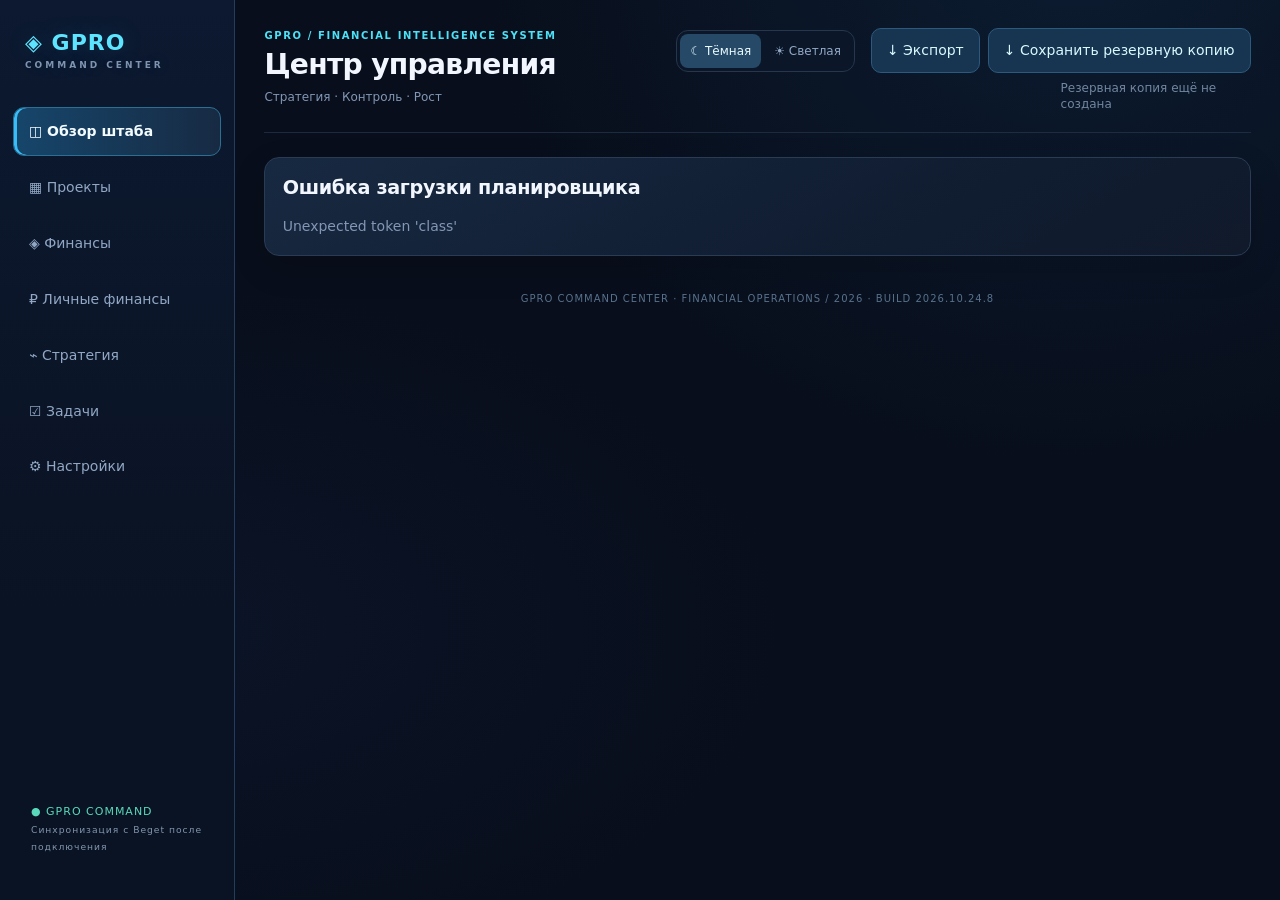
==== index.html @ ec7b9bba "Release GPRO visual system 2.0 and invalidate cached assets" ====
<!doctype html><html lang="ru"><head><meta charset="utf-8"><meta name="viewport" content="width=device-width,initial-scale=1"><meta name="theme-color" content="#080e1b"><script>try{document.documentElement.dataset.theme=localStorage.getItem("gpro-ui-theme")==="light"?"light":"dark"}catch{document.documentElement.dataset.theme="dark"}</script><title>GPRO · Command Center</title><link rel="stylesheet" href="command.css?v=20261024-8"></head><body><aside><div class="logo">◈ GPRO <small>COMMAND CENTER</small></div><nav><button data-view="overview" class="active">◫ Обзор штаба</button><button data-view="projects">▦ Проекты</button><button data-view="finance">◈ Финансы</button><button data-view="personalFinance">₽ Личные финансы</button><button data-view="strategy">⌁ Стратегия</button><button data-view="tasks">☑ Задачи</button><button data-view="settings">⚙ Настройки</button></nav><div class="sidefoot">● GPRO COMMAND<br><small>Синхронизация с Beget после подключения</small></div></aside><main><header><div><div class="eyebrow">GPRO / FINANCIAL INTELLIGENCE SYSTEM</div><h1 id="title">Центр управления</h1><p id="subtitle">Стратегия · Контроль · Рост</p></div><div class="header-actions"><div class="theme-switch" role="group" aria-label="Тема оформления"><button type="button" data-theme-choice="dark" aria-pressed="true">☾ Тёмная</button><button type="button" data-theme-choice="light" aria-pressed="false">☀ Светлая</button></div><span id="clock"></span><button id="export">↓ Экспорт</button></div></header><section id="app"></section><footer>GPRO COMMAND CENTER · FINANCIAL OPERATIONS / 2026 · BUILD 2026.10.24.8</footer></main><script src="backup.js?v=20261024-8" defer></script><script src="server-sync.js?v=20261024-8" defer></script><script type="module" src="bootstrap.js?v=20261024-8"></script></body></html>
---- command.css ----
:root{color-scheme:dark;--bg:#080e1b;--panel:#111b2d;--line:#26364d;--text:#e5efff;--muted:#8297b5;--cyan:#4ce1f6;--blue:#4e88ff}*{box-sizing:border-box}body{margin:0;background:radial-gradient(ellipse at 85% 5%,#152d4c 0,transparent 40%),var(--bg);font:14px system-ui,Segoe UI,Arial;color:var(--text);display:flex;min-height:100vh}aside{width:235px;position:sticky;top:0;height:100vh;flex-shrink:0;background:#0b1323;border-right:1px solid var(--line);padding:26px 13px;display:flex;flex-direction:column}.logo{font-weight:900;font-size:22px;letter-spacing:1px;color:var(--cyan);padding:5px 12px 36px}.logo small{display:block;font-size:9px;letter-spacing:3px;color:#7e94b0;margin-top:6px}nav{display:grid;gap:7px}nav button{border:1px solid transparent;background:none;text-align:left;color:#91a7c4;padding:14px 15px;border-radius:11px;cursor:pointer;font:inherit}nav button:hover,nav button.active{background:#172940;color:#dcf9ff;border-color:#28506c}.sidefoot{margin-top:auto;padding:18px;color:#59d8ba;font-size:11px;letter-spacing:1px}.sidefoot small{color:#8195af}main{min-width:0;flex:1;padding:34px clamp(18px,3vw,52px)}header{display:flex;justify-content:space-between;align-items:center;gap:20px;margin-bottom:30px}h1{font-size:clamp(28px,3.5vw,42px);letter-spacing:-1px;margin:6px 0}h2{font-size:20px;margin:30px 0 15px}h3{font-size:16px;margin:8px 0 15px}p,.muted{color:var(--muted);line-height:1.65}.eyebrow{font-size:10px;color:var(--cyan);letter-spacing:2.5px}.header-actions{display:flex;align-items:center;gap:12px;color:#8ba3bd}.grid{display:grid;grid-template-columns:repeat(4,minmax(0,1fr));gap:15px}.grid.three{grid-template-columns:repeat(3,minmax(0,1fr))}.two{display:grid;grid-template-columns:repeat(2,minmax(0,1fr));gap:16px}.card{background:linear-gradient(145deg,#152238,#0e1829);border:1px solid var(--line);border-radius:17px;padding:21px;min-width:0;box-shadow:0 15px 45px #0002}.metric strong{font-size:clamp(20px,2.5vw,32px);display:block;margin:15px 0 8px;letter-spacing:-1px}.metric small,.tiny{font-size:11px;color:var(--muted)}.accent{color:var(--cyan)}.warning{color:#ffbb79}.success{color:#65ddba}.pill{font-size:10px;color:#79dced;background:#1b3646;padding:6px 10px;border-radius:20px;display:inline-block}.project{cursor:pointer;transition:.2s}.project:hover{border-color:#4784b5;transform:translateY(-3px)}.project h3{margin-top:18px}.project p{font-size:12px}.bar{height:7px;background:#263950;border-radius:10px;overflow:hidden;margin:9px 0 18px}.bar i{height:100%;display:block;background:linear-gradient(90deg,#3a87ff,#53e3f6)}button{border:1px solid #2b5a7e;border-radius:10px;background:#173451;color:#d8faff;padding:11px 15px;font:inherit;cursor:pointer}button:hover{background:#245075}.primary{background:#2778c4;color:white}.row{display:flex;align-items:center;justify-content:space-between;gap:12px}.row.wrap{flex-wrap:wrap}.stack{display:grid;gap:12px}.field{display:block;color:#93a9c3;font-size:12px}input,textarea,select{display:block;background:#0c1627;color:#e7f4ff;border:1px solid #2b405c;border-radius:9px;padding:12px;width:100%;font:inherit;margin-top:7px}textarea{min-height:110px;resize:vertical}.formgrid{display:grid;grid-template-columns:repeat(2,minmax(0,1fr));gap:12px}.task{display:flex;gap:12px;padding:13px 0;border-bottom:1px solid #24364b;align-items:center}.task input{width:auto;margin:0;accent-color:#40cde7}.table{overflow:auto}table{border-collapse:collapse;width:100%;min-width:520px}td,th{text-align:left;padding:13px;border-bottom:1px solid #24364b;font-size:12px}th{color:#8198b6}.tabs{display:flex;gap:8px;flex-wrap:wrap;margin-bottom:17px}.tabs button.active{background:#205179;color:#fff}.road{display:flex;gap:16px;padding:15px 0;border-bottom:1px solid #24364b}.road b{color:var(--cyan);font-size:22px}.empty{padding:20px;color:#8fa3bf;border:1px dashed #38506b;border-radius:12px}footer{text-align:center;color:#58718c;font-size:10px;letter-spacing:1px;padding:55px 0 15px}@media(max-width:1000px){.grid,.grid.three{grid-template-columns:repeat(2,minmax(0,1fr))}.two{grid-template-columns:1fr}}@media(max-width:680px){body{display:block}aside{width:100%;height:auto;position:static;padding:12px}.logo{padding:6px 8px 12px;font-size:18px}nav{display:flex;overflow:auto}nav button{white-space:nowrap;padding:10px}.sidefoot{display:none}main{padding:20px 13px}header{align-items:start}.header-actions{flex-direction:column}#clock{font-size:11px}.formgrid{grid-template-columns:1fr}.card{padding:16px}}
/* Optional light palette: dark styles above are preserved unchanged. */
html[data-theme="light"]{color-scheme:light;--bg:#f1f5fc;--panel:#ffffff;--line:#d6e1ef;--text:#1a2c48;--muted:#647992;--cyan:#126fc4;--blue:#316fdb}
html[data-theme="light"] body{background:radial-gradient(ellipse at 85% 5%,#dceafd 0,transparent 45%),var(--bg);color:var(--text)}
html[data-theme="light"] aside{background:#fff;border-color:var(--line)}
html[data-theme="light"] .logo{color:#216ed2}
html[data-theme="light"] .logo small,html[data-theme="light"] .sidefoot small{color:#6e819c}
html[data-theme="light"] nav button{color:#506887}
html[data-theme="light"] nav button:hover,html[data-theme="light"] nav button.active{background:#e7f1ff;color:#1258ad;border-color:#bcd7f5}
html[data-theme="light"] .sidefoot{color:#198b76}
html[data-theme="light"] .card{background:linear-gradient(145deg,#fff,#f8fbff);border-color:#d9e4f2;box-shadow:0 12px 36px #345c8a12}
html[data-theme="light"] .accent,html[data-theme="light"] .road b{color:#146ac7}
html[data-theme="light"] .warning{color:#bd5e12}
html[data-theme="light"] .success{color:#16846c}
html[data-theme="light"] .pill{background:#e3f1ff;color:#155eaa}
html[data-theme="light"] .project:hover{border-color:#5e9bdb}
html[data-theme="light"] .bar{background:#e4ecf6}
html[data-theme="light"] button{background:#eaf3ff;color:#165a9e;border-color:#bfd7f1}
html[data-theme="light"] button:hover{background:#d9eaff}
html[data-theme="light"] button.primary{background:#2778c4;color:#fff}
html[data-theme="light"] .tabs button.active{background:#286db9;color:#fff}
html[data-theme="light"] input,html[data-theme="light"] textarea,html[data-theme="light"] select{background:#fff;color:#1d3555;border-color:#cbd9ea}
html[data-theme="light"] .field,html[data-theme="light"] .header-actions{color:#5e7694}
html[data-theme="light"] .task,html[data-theme="light"] td,html[data-theme="light"] th,html[data-theme="light"] .road{border-color:#e1e9f4}
html[data-theme="light"] th{color:#627d9d}
html[data-theme="light"] .empty{border-color:#bcd2e8;color:#627a95}
html[data-theme="light"] footer{color:#8499b1}
.theme-switch{display:flex;gap:3px;padding:3px;border:1px solid var(--line);border-radius:12px;background:#0b1728;white-space:nowrap}
.theme-switch button{font-size:12px;padding:8px 10px;background:transparent;border:0;color:#91a8c6;border-radius:8px}
.theme-switch button[aria-pressed="true"]{background:#254967;color:#eafaff}
html[data-theme="light"] .theme-switch{background:#e5eef9;border-color:#cbdced}
html[data-theme="light"] .theme-switch button{background:transparent;color:#5c7391;border:0}
html[data-theme="light"] .theme-switch button[aria-pressed="true"]{background:#fff;color:#145ba8;box-shadow:0 2px 7px #2b578c18}
@media(max-width:680px){.theme-switch button{padding:7px 8px;font-size:11px}.header-actions{gap:7px}}

/* Portfolio extensions */
.goal{padding:17px;border:1px solid var(--line);border-radius:12px;margin-top:14px}
.goal form{margin-top:12px}
.task{justify-content:space-between}
.task label{display:flex;align-items:center;gap:9px;flex:1;min-width:0}
.task label input{width:auto;margin:0;flex:none}
.task .tiny{flex:none}
.card a{color:var(--cyan);overflow-wrap:anywhere}
#app .tabs{margin:18px 0}
#app .tabs button.active{border-color:var(--cyan)}
#app textarea{min-height:160px;margin-bottom:14px}
@media(max-width:680px){.task{flex-wrap:wrap}.task .tiny{margin-left:25px}.goal{padding:12px}}


/* GPRO 2026: refined light theme and responsive workstation */
html[data-theme="light"] {
  --bg:#e8eef5;--panel:#f6f9fd;--line:#c9d8e8;--text:#172d46;
  --muted:#526c87;--cyan:#087eae;--blue:#245fba;
}
html[data-theme="light"] body {
  background:radial-gradient(ellipse at 85% 0%,#c2e0ed 0,transparent 42%),
             radial-gradient(ellipse at 10% 80%,#d7e4f3 0,transparent 50%),#e8eef5;
}
html[data-theme="light"] aside {
  background:linear-gradient(180deg,#dceaf2,#edf2f8 62%,#e4edf5);
  border-right:1px solid #bfd2e2;
}
html[data-theme="light"] .logo {color:#116c9c}
html[data-theme="light"] nav button {color:#395876}
html[data-theme="light"] nav button:hover,
html[data-theme="light"] nav button.active {
  background:linear-gradient(100deg,#c7e4f2,#dcecf9);
  border-color:#9cc5db;color:#134d78;
}
html[data-theme="light"] .card {
  background:linear-gradient(145deg,#f7fafc,#eaf2f9);
  border:1px solid #c5d8e6;
  box-shadow:0 9px 28px #35577a14, inset 0 1px #fff;
}
html[data-theme="light"] .card:hover {border-color:#a6c9df}
html[data-theme="light"] .eyebrow {color:#147b9f}
html[data-theme="light"] .accent,html[data-theme="light"] .road b {color:#0876a9}
html[data-theme="light"] .pill {background:#d3e9f0;color:#135b7c}
html[data-theme="light"] button {background:#dbeaf4;color:#174f7d;border-color:#b1cbdf}
html[data-theme="light"] button:hover {background:#cce3f3}
html[data-theme="light"] button.primary {background:linear-gradient(110deg,#157aaf,#2b66c2);border-color:#216cb3;color:white}
html[data-theme="light"] input,html[data-theme="light"] textarea,html[data-theme="light"] select {
  background:#f7fafc;border-color:#b8cedf;color:#193953;
}
html[data-theme="light"] .theme-switch {background:#d5e4ef;border-color:#b9cfdf}
html[data-theme="light"] .theme-switch button[aria-pressed="true"] {
  background:#f5fafc;color:#125b83;box-shadow:0 2px 8px #315d7e24;
}
.sync-status {font-size:12px;line-height:1.4;max-width:260px;overflow-wrap:anywhere}
.sync-status[data-status="error"] {color:#ffb28e}
.sync-status[data-status="ok"] {color:#65ddba}
.sync-status[data-status="pending"] {color:#b9d8fa}
html[data-theme="light"] .sync-status[data-status="error"] {color:#a84625}
html[data-theme="light"] .sync-status[data-status="ok"] {color:#13745d}
html[data-theme="light"] .sync-status[data-status="pending"] {color:#286b9b}
button:focus-visible,input:focus-visible,textarea:focus-visible,select:focus-visible {
  outline:2px solid var(--cyan);outline-offset:3px;
}
@media(max-width:1100px) {
  header {align-items:flex-start;flex-wrap:wrap}
  .header-actions {flex-wrap:wrap;justify-content:flex-start;min-width:0}
  .header-actions button {min-height:40px}
}
@media(max-width:680px) {
  body {overflow-x:hidden}
  aside {position:sticky;top:0;z-index:20;padding:10px 10px 8px;border-bottom:1px solid var(--line)}
  nav {gap:5px;scrollbar-width:thin;padding-bottom:3px}
  nav button {min-height:40px;font-size:12px;flex-shrink:0}
  main {padding:18px 12px 28px}
  header {display:grid;gap:12px;margin-bottom:20px}
  header h1 {font-size:clamp(25px,7vw,34px)}
  .header-actions {display:flex;flex-direction:row;flex-wrap:wrap;align-items:center;gap:7px;width:100%}
  .header-actions button {padding:9px 10px;font-size:12px}
  .theme-switch {order:0}
  #clock {order:1}
  .sync-status {order:3;flex:1 1 100%;max-width:none;font-size:11px}
  .sync-button {order:2}
  #gproBackupNow {order:4}
  #gproBackupStatus {order:5;max-width:none!important}
  .grid,.grid.three {grid-template-columns:repeat(2,minmax(0,1fr));gap:9px}
  .card {padding:13px;border-radius:13px}
  .grid .card h2 {font-size:clamp(17px,4.5vw,24px);overflow-wrap:anywhere}
  .two {gap:11px}
  .row {flex-wrap:wrap}
  .tabs {overflow-x:auto;flex-wrap:nowrap;scrollbar-width:thin;padding-bottom:5px}
  .tabs button {flex-shrink:0}
  .task {align-items:flex-start;gap:8px}
  .task label {overflow-wrap:anywhere}
  table {min-width:480px}
  .table {max-width:100%;-webkit-overflow-scrolling:touch}
  input,select,textarea {font-size:16px}
}
@media(max-width:380px) {
  .grid,.grid.three {grid-template-columns:1fr}
  .theme-switch button {font-size:11px;padding:7px}
}
@media(prefers-reduced-motion:reduce) {
  *,*::before,*::after {scroll-behavior:auto!important;transition-duration:0.01ms!important}
}

.gpro-conflict-overlay{position:fixed;inset:0;z-index:9999;background:#07101bc9;display:flex;align-items:center;justify-content:center;padding:12px}
.gpro-conflict-dialog{width:min(860px,100%);max-height:92dvh;overflow:auto;background:var(--panel);color:var(--text);border:1px solid var(--line);border-radius:16px;padding:20px}
.gpro-conflict-item{border:1px solid var(--line);border-radius:12px;padding:12px;margin:12px 0}
.gpro-conflict-item strong{overflow-wrap:anywhere}
.gpro-conflict-previews{display:grid;grid-template-columns:repeat(2,minmax(0,1fr));gap:10px}
.gpro-conflict-previews pre{white-space:pre-wrap;overflow-wrap:anywhere;max-height:150px;overflow:auto;font-size:12px;padding:10px;border:1px solid var(--line);border-radius:8px}
.gpro-conflict-actions{display:flex;gap:10px;justify-content:flex-end;flex-wrap:wrap}
.sync-recovery[hidden]{display:none!important}
@media(max-width:680px){.gpro-conflict-previews{grid-template-columns:1fr}.gpro-conflict-dialog{padding:12px;max-height:96dvh}.gpro-conflict-actions button{flex:1 1 100%}}

/* Portfolio and task discovery */
.gpro-filterbar{display:flex;align-items:end;gap:12px;flex-wrap:wrap;margin:18px 0;padding:14px;border:1px solid var(--line);border-radius:14px;background:var(--panel)}
.gpro-filterbar label{display:flex;flex:1 1 170px;min-width:0;flex-direction:column;gap:6px;font-size:13px}
.gpro-filterbar label:first-child{flex:2 1 250px}
.gpro-filterbar input,.gpro-filterbar select{width:100%;min-width:0;box-sizing:border-box}
@media(max-width:650px){.gpro-filterbar{gap:10px;padding:10px}.gpro-filterbar label{flex:1 1 140px}.gpro-filterbar label:first-child{flex:1 1 100%}}

/* Task planner controls */
.gpro-task-item{display:flex;align-items:center;justify-content:space-between;gap:12px;flex-wrap:wrap}
.gpro-task-item>label{flex:1 1 220px;min-width:0}
.gpro-task-meta{display:flex;align-items:center;justify-content:flex-end;flex-wrap:wrap;gap:8px}
.gpro-task-meta select,.gpro-task-meta input[type=date]{width:auto;max-width:155px;min-width:110px;padding:7px;font-size:12px}
.gpro-overdue{color:#e35d5d;font-weight:700;font-size:12px}
@media(max-width:650px){.gpro-task-meta{width:100%;justify-content:flex-start}.gpro-task-meta select,.gpro-task-meta input[type=date]{flex:1 1 125px}}

/* Quick task entry */
.gpro-quicktask{display:grid;grid-template-columns:minmax(0,1.3fr) minmax(0,1fr) minmax(0,1fr);gap:10px}
.gpro-quicktask label{display:flex;flex-direction:column;gap:5px;font-size:12px;min-width:0}
.gpro-quicktask input,.gpro-quicktask select{width:100%;min-width:0;box-sizing:border-box}
@media(max-width:700px){.gpro-quicktask{grid-template-columns:1fr 1fr}.gpro-quicktask label:first-child{grid-column:1/-1}}

/* Planner layout refinements */
.gpro-task-create{margin:14px 0 18px}
.gpro-task-create>.card{max-width:none}
.gpro-task-create .stack{display:grid;gap:12px}
.gpro-task-create h3{margin:0 0 14px}
.gpro-task-create .stack>button{justify-self:start;min-width:180px}
.gpro-task-item{display:grid;grid-template-columns:minmax(0,1fr) auto;gap:12px;min-height:52px}
.gpro-task-title{display:flex;align-items:center;gap:9px;min-width:0;text-align:left;line-height:1.45;overflow-wrap:anywhere}
.gpro-task-title input{flex:none}
.gpro-task-meta{display:flex;gap:8px;align-items:center;justify-content:flex-end;min-width:0}
.gpro-task-meta>.tiny{max-width:145px;overflow:hidden;text-overflow:ellipsis;white-space:nowrap}
.gpro-delete-task{flex:none;display:inline-flex;align-items:center;justify-content:center;min-width:34px;min-height:34px;padding:5px 9px;border:1px solid var(--line);border-radius:9px;background:transparent;color:var(--text);opacity:.7;cursor:pointer}
.gpro-delete-task:hover,.gpro-delete-task:focus-visible{opacity:1;color:#f78d8d;border-color:#f78d8d}
@media(max-width:850px){.gpro-task-item{grid-template-columns:1fr}.gpro-task-meta{justify-content:flex-start;padding-left:24px;flex-wrap:wrap}.gpro-task-meta>.tiny{max-width:100%}}
@media(max-width:550px){.gpro-task-create .stack>button{width:100%}.gpro-task-meta{padding-left:0}.gpro-task-meta select,.gpro-task-meta input[type=date]{flex:1 1 110px;min-width:0;max-width:none}.gpro-delete-task{margin-left:auto}}

/* GPRO visual system v2: clearer hierarchy and responsive density */
:root{--gpro-radius:15px;--gpro-space:16px}
main{min-width:0;width:100%;max-width:none}
header{gap:18px;min-width:0}
header>div:first-child{min-width:0;flex:1 1 240px}
header h1{font-size:clamp(25px,2.5vw,38px);line-height:1.16;letter-spacing:-.035em;overflow-wrap:normal}
.header-actions{gap:8px;max-width:100%}
.header-actions button{white-space:normal}
#app{min-width:0}
#app>.grid,#app>.two{margin-bottom:18px}
.card{min-width:0;border-radius:var(--gpro-radius)}
.card h3{line-height:1.35;overflow-wrap:anywhere}
.grid,.grid.three,.two{min-width:0}
.grid>* ,.two>*{min-width:0}
.project{display:flex;flex-direction:column;gap:10px}
.project h3{margin:4px 0 0}
.project>p{margin:0}
.project>.row:last-child{margin-top:auto!important;padding-top:10px}
.gpro-filterbar{margin:14px 0;gap:10px}
.gpro-task-create{margin:12px 0 16px}
.gpro-task-item{padding:10px 0}
.gpro-task-item+.gpro-task-item{border-top:1px solid var(--line)}
.gpro-task-item>label{font-size:14px}
button,select,input[type="checkbox"]{cursor:pointer}
input:disabled,select:disabled,button:disabled{cursor:not-allowed}
@media(min-width:1101px){header{display:flex;align-items:flex-start;justify-content:space-between}header>div:first-child{flex:0 1 320px}.header-actions{flex:1 1 auto;justify-content:flex-end}}
@media(min-width:681px) and (max-width:1250px){header{flex-wrap:wrap}.header-actions{justify-content:flex-start}}
@media(max-width:680px){header>div:first-child{width:100%}.header-actions{gap:6px}.header-actions button{min-height:38px}.grid.three{grid-template-columns:repeat(2,minmax(0,1fr))}.gpro-task-item{gap:7px}}
@media(max-width:430px){.grid.three{grid-template-columns:1fr}.gpro-filterbar label{flex:1 1 100%}}

/* Stage 1 · coherent visual design. Presentation only; no storage or API changes. */
:root{--gpro-focus:#64c9ff;--gpro-shadow:0 12px 30px rgba(0,0,0,.11)}
html{scroll-behavior:smooth}
body{font-size:14px;line-height:1.5}
main{padding:28px clamp(16px,2.3vw,38px) 24px}
header{margin-bottom:24px}
header h1{max-width:100%;font-size:clamp(26px,2.2vw,36px);letter-spacing:-.025em}
header #subtitle{margin:5px 0 0;font-size:12px}
.eyebrow{font-weight:700;letter-spacing:1.6px}
.card{box-shadow:var(--gpro-shadow);padding:clamp(15px,1.35vw,21px)}
#app h2{margin:23px 0 13px;font-size:clamp(17px,1.5vw,21px);line-height:1.3}
#app h3{margin:7px 0 12px}
#app .card>h2:first-child,#app .card>h3:first-child{margin-top:0}
#app .grid{gap:13px}
#app .two{gap:13px}
nav button{transition:background .15s ease,border-color .15s ease,color .15s ease}
nav button.active{font-weight:650}
button{transition:background .15s ease,border-color .15s ease}
button:focus-visible,input:focus-visible,select:focus-visible,textarea:focus-visible,nav button:focus-visible{outline:2px solid var(--gpro-focus);outline-offset:2px}
input,select,textarea{max-width:100%}
input[type="date"]{min-width:0}
.gpro-task-title{font-weight:500}
.gpro-task-item{min-height:48px}
.gpro-task-item .gpro-task-meta{gap:7px}
.gpro-task-item .gpro-task-meta select,.gpro-task-item .gpro-task-meta input[type="date"]{margin-top:0}
.gpro-task-item .gpro-task-meta>.tiny{max-width:170px}
.gpro-delete-task{transition:opacity .15s ease,border-color .15s ease}
footer{padding:35px 0 12px}
html[data-theme="light"] .card{box-shadow:0 8px 25px rgba(27,54,93,.055)}
html[data-theme="light"] .gpro-filterbar{background:#f8fbff}
@media(min-width:1101px){header>div:first-child{flex:0 1 340px}.header-actions{flex-wrap:wrap;row-gap:7px}#clock{white-space:nowrap}}
@media(max-width:1000px){main{padding:22px 16px}.header-actions{flex-wrap:wrap}.grid{grid-template-columns:repeat(2,minmax(0,1fr))}}
@media(max-width:680px){main{padding:16px 12px 22px}header{flex-direction:column;align-items:stretch;gap:12px;margin-bottom:18px}.header-actions{flex-direction:row;align-items:center;justify-content:flex-start;flex-wrap:wrap}.header-actions>*{flex:0 1 auto}header h1{font-size:28px}nav{gap:5px;scrollbar-width:thin}nav button{padding:10px 12px}.card{padding:15px}.grid{gap:9px}.gpro-task-meta{padding-left:0}.gpro-task-meta>.tiny{width:100%;max-width:none}}
@media(max-width:430px){.grid{grid-template-columns:repeat(2,minmax(0,1fr))}.grid .card{padding:12px}.grid .card h2{font-size:17px}.header-actions button{padding:9px 10px}.gpro-quicktask{grid-template-columns:1fr}.gpro-quicktask label:first-child{grid-column:auto}}
@media(prefers-reduced-motion:reduce){html{scroll-behavior:auto}nav button,button,.gpro-delete-task{transition:none}}

/* Stage 1.2 — navigation, section rhythm, light/dark consistency */
aside{z-index:5}
.logo{line-height:1.1}
nav button{display:flex;align-items:center;min-height:44px;line-height:1.35}
nav button.active{box-shadow:inset 3px 0 0 var(--cyan)}
.sidefoot{line-height:1.6}
header{border-bottom:1px solid color-mix(in srgb,var(--line) 70%,transparent);padding-bottom:20px}
.header-actions{min-width:0}
.header-actions .theme-switch{flex-shrink:0}
#app>.grid:first-child .card{position:relative;overflow:hidden}
#app>.grid:first-child .card::before{content:"";position:absolute;inset:0 auto 0 0;width:3px;background:linear-gradient(180deg,var(--cyan),var(--blue));opacity:.8}
#app>.grid:first-child .card h2{margin:10px 0 0;font-variant-numeric:tabular-nums}
#app .card p:last-child{margin-bottom:0}
#app .card .tiny{line-height:1.55}
#app .project{transition:transform .16s ease,border-color .16s ease,box-shadow .16s ease}
#app .project:hover{box-shadow:0 15px 32px rgba(0,0,0,.16)}
#app .project:focus-within{border-color:var(--cyan)}
#app .tabs{gap:7px}
#app .tabs button{padding:9px 12px}
#app .gpro-filterbar{border-radius:var(--gpro-radius)}
#app .gpro-filterbar label{line-height:1.4}
#app .gpro-task-item:last-child{border-bottom:0}
#app .empty{line-height:1.65}
#app .table{border-radius:12px}
#app table{font-variant-numeric:tabular-nums}
#app th{font-weight:650}
#app tbody tr:hover{background:color-mix(in srgb,var(--cyan) 4%,transparent)}
html[data-theme="light"] header{border-color:#dce6f3}
html[data-theme="light"] #app .project:hover{box-shadow:0 14px 30px rgba(39,77,120,.10)}
html[data-theme="light"] #app tbody tr:hover{background:#f0f7ff}
@media(max-width:1000px){aside{width:205px}.logo{padding-left:8px;padding-right:8px}nav button{padding:12px}}
@media(max-width:680px){
  aside{position:sticky;top:0;width:100%;z-index:50;padding:9px 12px 7px;box-shadow:0 5px 20px rgba(0,0,0,.13)}
  .logo{font-size:16px;padding:3px 4px 9px;letter-spacing:.6px}
  .logo small{display:inline;margin-left:9px;letter-spacing:1.3px;font-size:8px}
  nav{display:flex;overflow-x:auto;overscroll-behavior-x:contain;scroll-snap-type:x proximity;padding-bottom:3px}
  nav button{flex:0 0 auto;scroll-snap-align:start;min-height:38px;padding:8px 11px;font-size:12px}
  nav button.active{box-shadow:inset 0 -2px 0 var(--cyan)}
  header{padding-bottom:14px}
  #app .project:hover{transform:none}
  #app .tabs button{padding:8px 10px}
}
@media(max-width:430px){.logo small{font-size:7px}#app>.grid:first-child .card h2{font-size:18px}}
@media(prefers-reduced-motion:reduce){#app .project{transition:none}}

/* Stage 1.3: shared form and table design across projects, finance and tasks */
:root{--gpro-control-height:42px}
#app :is(input:not([type="checkbox"]),select,textarea){min-width:0;max-width:100%;border-radius:10px;border:1px solid var(--line);background:var(--panel);color:var(--text);box-shadow:inset 0 1px 2px rgba(0,0,0,.04);transition:border-color .15s ease,box-shadow .15s ease}
#app :is(input:not([type="checkbox"]),select){min-height:var(--gpro-control-height);padding:9px 11px}
#app textarea{padding:11px 12px;line-height:1.55}
#app :is(input:not([type="checkbox"]),select,textarea):focus{border-color:var(--cyan);box-shadow:0 0 0 3px color-mix(in srgb,var(--cyan) 15%,transparent)}
#app :is(input,textarea)::placeholder{color:var(--muted);opacity:.8}
#app .field{display:block;font-weight:550;line-height:1.5}
#app .field :is(input,select,textarea){font-weight:400}
#app .formgrid{gap:14px}
#app .stack{gap:13px}
#app button{min-height:38px;line-height:1.3}
#app .primary{font-weight:650}
#app .row.wrap{row-gap:10px}
#app .table{max-width:100%;border:1px solid var(--line);border-radius:12px;overflow-x:auto}
#app table{width:100%;min-width:520px}
#app th{padding:12px 14px;background:color-mix(in srgb,var(--panel) 78%,var(--bg));white-space:nowrap}
#app td{padding:12px 14px;line-height:1.45}
#app td:first-child,#app th:first-child{padding-left:16px}
#app tr:last-child td{border-bottom:0}
#app .bar{margin:11px 0 15px}
#app .pill{font-weight:650;line-height:1.3}
#app .gpro-filterbar{padding:13px 15px}
#app .gpro-filterbar input,#app .gpro-filterbar select{margin-top:0}
#app .gpro-quicktask input,#app .gpro-quicktask select{margin-top:0}
html[data-theme="light"] #app :is(input:not([type="checkbox"]),select,textarea){background:#fff;border-color:#cbd9ea;color:#1d3555}
html[data-theme="light"] #app :is(input:not([type="checkbox"]),select,textarea):focus{border-color:#2479d1}
html[data-theme="light"] #app th{background:#f5f9fe}
@media(max-width:680px){#app .formgrid{grid-template-columns:1fr}#app .gpro-filterbar{padding:11px}#app .table{margin-inline:0}#app th,#app td{padding:10px 11px}#app button{min-height:42px}}
@media(prefers-reduced-motion:reduce){#app :is(input:not([type="checkbox"]),select,textarea){transition:none}}

/* Stage 1.4 — final visual consistency, contrast and compact layouts */
#app .project{position:relative;min-height:215px}
#app .project>.row:first-child{align-items:flex-start}
#app .project h3{font-size:17px;line-height:1.35;letter-spacing:-.01em}
#app .project .accent{font-variant-numeric:tabular-nums}
#app .project .row:last-child{gap:8px;flex-wrap:wrap}
#app .project .row:last-child button:first-child{flex:1 1 auto}
#app .project .row:last-child button:last-child{flex:0 0 auto}
#app .grid.three>.card:not(.project){display:flex;flex-direction:column;align-items:flex-start;gap:6px}
#app .grid.three>.card:not(.project) h2{margin:4px 0;font-size:clamp(17px,1.6vw,22px)}
#app .grid.three>.card:not(.project) h3{margin:5px 0}
#app .grid.three>.card:not(.project) button{margin-top:auto}
#app .two>.card{min-width:0}
#app .task{min-width:0}
#app .task label{overflow-wrap:anywhere}
#app .task .tiny{line-height:1.5}
#app .road{min-width:0}
#app .road>div{min-width:0}
#app .road p{overflow-wrap:anywhere}
#app .gpro-filterbar{align-items:end}
#app .gpro-filterbar label{color:var(--muted);font-size:12px;font-weight:600}
#app .gpro-filterbar :is(input,select){color:var(--text);font-weight:400}
#app .empty{background:color-mix(in srgb,var(--panel) 65%,transparent)}
#app .pill{white-space:normal;overflow-wrap:anywhere}
#app .card :is(h2,h3,p){overflow-wrap:break-word}
#app :is(button,input,select,textarea){font-size:inherit}
#app button:disabled{opacity:.55}
#app button:focus-visible{outline:2px solid var(--cyan);outline-offset:2px}
html[data-theme="light"] #app .empty{background:#f8fbff}
@media(min-width:1200px){#app .grid.three{gap:15px}}
@media(max-width:1000px){#app .project{min-height:0}}
@media(max-width:680px){#app .grid.three{grid-template-columns:repeat(2,minmax(0,1fr))}#app .grid.three>.card:not(.project){gap:5px}#app .project .row:last-child button{min-height:40px}#app .task{flex-wrap:wrap}}
@media(max-width:500px){#app .grid.three{grid-template-columns:1fr}#app .project .row:last-child button:first-child{flex:1 1 70%}#app .gpro-filterbar label{flex-basis:100%}}

/* Stage 2: project portfolio controls */
.gpro-bulkbar{display:flex;flex-wrap:wrap;align-items:center;gap:8px;padding:11px 13px;margin:12px 0;border:1px solid var(--line);border-radius:12px;background:var(--panel)}
.gpro-bulkbar>span{font-size:12px;font-weight:700;color:var(--muted);margin-right:auto}
.gpro-bulkbar button{min-height:36px;padding:8px 11px;font-size:12px}
.gpro-project-select{display:inline-flex;align-items:center;justify-content:center;cursor:pointer}
.gpro-project-select input{width:17px;height:17px;accent-color:var(--cyan)}
.gpro-project-actions{margin-top:auto;display:flex;flex-wrap:wrap;align-items:center;gap:7px}
.gpro-project-actions button{flex:1 1 auto;font-size:12px;min-height:36px}
.gpro-project-actions button:first-child{flex:2 1 115px}
.gpro-detail-actions{margin-bottom:14px}
.sr-only{position:absolute;width:1px;height:1px;padding:0;margin:-1px;overflow:hidden;clip:rect(0,0,0,0);white-space:nowrap;border:0}
@media(max-width:680px){.gpro-bulkbar{padding:10px;gap:6px}.gpro-bulkbar>span{flex:1 0 100%}.gpro-bulkbar button{flex:1 1 auto}.gpro-project-actions button{min-height:40px}}

/* Stage 3 planner: task edit and seven-day calendar */
.gpro-task-edit{min-width:34px;min-height:34px;border:1px solid var(--line);border-radius:9px;background:transparent;color:var(--text);cursor:pointer}
.gpro-task-edit:hover{border-color:var(--cyan);color:var(--cyan)}
.gpro-task-description{display:block;font-size:11px;color:var(--muted);font-weight:400;margin-top:3px;overflow-wrap:anywhere}
.gpro-task-views{margin:15px 0 4px}
.gpro-week-grid{display:grid;grid-template-columns:repeat(7,minmax(150px,1fr));gap:10px;overflow-x:auto;padding:3px 1px 15px}
.gpro-week-day{padding:12px;min-height:190px;display:flex;flex-direction:column;gap:8px}
.gpro-week-day h3{font-size:13px;margin:0 0 5px}
.gpro-week-entry{font-size:12px;line-height:1.4;border-left:3px solid var(--cyan);padding:7px 8px;background:color-mix(in srgb,var(--cyan) 7%,transparent);border-radius:5px;overflow-wrap:anywhere}
.gpro-week-entry small{display:block;color:var(--muted);margin-top:4px}
.gpro-week-day button{margin-top:auto;min-height:36px;font-size:12px}
@media(max-width:1000px){.gpro-week-grid{grid-template-columns:repeat(7,minmax(180px,1fr))}}
@media(max-width:680px){.gpro-week-grid{grid-template-columns:repeat(7,minmax(190px,1fr))}.gpro-task-meta select{max-width:100%}}


/* Personal finance: compact accounting workspace */
.pf-root{display:flex;flex-direction:column;gap:16px;min-width:0}
.pf-period{gap:10px;align-items:end}
.pf-period label{display:flex;flex-direction:column;gap:5px;font-size:12px;color:var(--muted)}
.pf-period input{min-height:40px;max-width:210px}
.pf-tabs{display:flex;flex-wrap:wrap;gap:6px}
.pf-kpis{grid-template-columns:repeat(4,minmax(0,1fr))}
.pf-stat h2{font-size:clamp(19px,2vw,29px);margin:10px 0;overflow-wrap:anywhere}
.pf-stat small{font-size:12px;color:var(--muted)}
.pf-history{padding:12px 0;border-bottom:1px solid var(--line)}
.pf-history .row{justify-content:space-between;gap:12px;font-size:13px}
.pf-bar{height:7px;margin-top:8px;border-radius:8px;background:color-mix(in srgb,var(--cyan) 10%,transparent);overflow:hidden}
.pf-bar i{display:block;height:100%;background:#36c69a;border-radius:8px}
.pf-bar.expense i{background:#f0747a}
.pf-history small{display:block;color:var(--muted);margin-top:5px}
.pf-table{max-width:100%;overflow-x:auto}
.pf-table table{width:100%;min-width:660px}
.pf-table td small{display:block;color:var(--muted);font-size:11px;max-width:180px;overflow-wrap:anywhere}
.pf-table td button{padding:6px 9px;margin-right:4px}
.pf-negative{color:#f0747a}
.pf-entry{display:flex;flex-direction:column;gap:14px}
.pf-entry label,.pf-simple{display:flex;flex-direction:column;gap:6px}
.pf-entry [hidden]{display:none!important}
.pf-simple{gap:10px}
.pf-simple button{align-self:flex-start}
.pf-root input,.pf-root select{max-width:100%;min-width:0}
.pf-root .card .row{margin:8px 0;justify-content:space-between}
.pf-root .table input[type=number]{width:130px}
@media(max-width:1100px){.pf-kpis{grid-template-columns:repeat(2,minmax(0,1fr))}}
@media(max-width:650px){.pf-kpis{grid-template-columns:repeat(2,minmax(0,1fr))}.pf-period button{flex:1 1 auto}.pf-stat{padding:12px}.pf-stat h2{font-size:20px}.pf-tabs button{flex:1 1 auto}}


/* GPRO Visual System 2.0 — semantic colour, restrained premium dashboard */
:root{--gpro-positive:#34d399;--gpro-negative:#fb7185;--gpro-goal:#fbbf24;--gpro-strategy:#a78bfa;--gpro-info:#38bdf8;--gpro-surface:#111e33;--gpro-softshadow:0 12px 34px #00000024}
body{background:radial-gradient(ellipse at 84% -9%,#153d654d,transparent 40%),radial-gradient(ellipse at 13% 70%,#15244b40,transparent 40%),var(--bg)}
aside{background:linear-gradient(180deg,#0c1930,#0a1323 68%);border-right-color:#243d5a}
.logo{color:#5de5ff;text-shadow:0 0 25px #39c8ff33}
nav button{transition:background .18s,border-color .18s,color .18s;position:relative}
nav button.active{background:linear-gradient(90deg,#16466b,#172a43);border-color:#2b7092;color:#f2fbff;box-shadow:inset 3px 0 0 var(--gpro-info)}
nav button:hover{border-color:#47779a}
.card{background:linear-gradient(150deg,#172941 0%,#101c30 68%,#101a2b 100%);border-color:#2a3c55;box-shadow:var(--gpro-softshadow);transition:border-color .18s,box-shadow .18s,transform .18s}
.card:hover{border-color:#3b5876}
h1,h2,h3{color:#f2f7ff}h1{letter-spacing:-1.4px}h2{letter-spacing:-.35px}
button{transition:background .17s,border-color .17s,transform .17s,box-shadow .17s}
button:hover{transform:translateY(-1px)}
button:focus-visible,input:focus-visible,select:focus-visible,textarea:focus-visible{outline:2px solid var(--gpro-info);outline-offset:2px}
button.primary,.primary{background:linear-gradient(110deg,#176fc7,#2d92d7);border-color:#3b9ce0;box-shadow:0 4px 15px #0e76d42a}
button.primary:hover{background:linear-gradient(110deg,#2384df,#38a8ee)}
input,select,textarea{transition:border-color .18s,box-shadow .18s}
input:focus,select:focus,textarea:focus{border-color:#38bdf8;box-shadow:0 0 0 3px #38bdf81a}
.tabs button.active{background:#164e7e;box-shadow:inset 0 -2px 0 #52c7ff}
table tbody tr{transition:background .15s}table tbody tr:hover{background:#52baff0b}
th{background:#13243a66;font-weight:650}
.gpro-kpi{position:relative;overflow:hidden;border-top:2px solid var(--gpro-info);min-height:115px}
.gpro-kpi:before{content:"";position:absolute;inset:0 0 auto auto;width:105px;height:105px;pointer-events:none;background:radial-gradient(circle,var(--kpi-glow,#38bdf819),transparent 70%)}
.gpro-kpi h2{font-size:clamp(20px,2.2vw,31px);margin:13px 0 4px;font-variant-numeric:tabular-nums;color:var(--kpi-color,#62d9ff)}
.gpro-kpi-income{--kpi-color:var(--gpro-positive);--kpi-glow:#34d39930;border-top-color:var(--gpro-positive)}
.gpro-kpi-expense{--kpi-color:var(--gpro-negative);--kpi-glow:#fb718530;border-top-color:var(--gpro-negative)}
.gpro-kpi-goal{--kpi-color:var(--gpro-goal);--kpi-glow:#fbbf2430;border-top-color:var(--gpro-goal)}
.gpro-kpi-neutral{--kpi-color:var(--gpro-info)}
.project.priority-main{border-left:4px solid var(--gpro-info)}
.project.priority-side{border-left:4px solid var(--gpro-strategy)}
.project.priority-queue{border-left:4px solid #50647f}
.project.priority-main .priority-label{color:#77dfff}
.project.priority-side .priority-label{color:#c5afff}
.project.priority-queue .priority-label{color:#91a2b9}
.pill.status-active{background:#143e37;color:#73efc2}
.pill.status-test,.pill.status-research{background:#392c4f;color:#cdb6ff}
.pill.status-idea{background:#253148;color:#b2c5df}
.pill.status-paused{background:#4a3425;color:#ffd18c}
.pill.status-archived{background:#323943;color:#b2b8c4}
.bar{background:#24354c}.bar i{background:linear-gradient(90deg,#278bf2,#47dbd4)}
.pf-stat{position:relative;overflow:hidden;border-top:2px solid #4a86c2}
.pf-stat h2{font-variant-numeric:tabular-nums;font-size:clamp(20px,2vw,29px)}
.pf-kpis>.pf-stat:nth-child(3n+1){border-top-color:var(--gpro-positive)}
.pf-kpis>.pf-stat:nth-child(3n+1) h2{color:var(--gpro-positive)}
.pf-kpis>.pf-stat:nth-child(3n+2){border-top-color:var(--gpro-negative)}
.pf-kpis>.pf-stat:nth-child(3n+2) h2{color:var(--gpro-negative)}
.pf-kpis>.pf-stat:nth-child(3n+3){border-top-color:var(--gpro-info)}
.pf-kpis>.pf-stat:nth-child(3n+3) h2{color:var(--gpro-info)}
.pf-negative{color:var(--gpro-negative)!important}
.success{color:var(--gpro-positive)}.warning{color:var(--gpro-goal)}
/* Bright theme shares exactly the same semantic meanings. */
html[data-theme="light"]{--gpro-surface:#fff;--gpro-softshadow:0 12px 30px #27578a13}
html[data-theme="light"] body{background:radial-gradient(ellipse at 88% 0,#c9e5ff77,transparent 43%),#f1f5fb}
html[data-theme="light"] aside{background:linear-gradient(180deg,#fff,#f8fbff);border-color:#d9e4f1}
html[data-theme="light"] .card{background:linear-gradient(150deg,#fff,#f8fbff);border-color:#d9e5f3;box-shadow:var(--gpro-softshadow)}
html[data-theme="light"] h1,html[data-theme="light"] h2,html[data-theme="light"] h3{color:#172d4a}
html[data-theme="light"] nav button.active{background:#e5f3ff;color:#125b9c;border-color:#b3d8f4;box-shadow:inset 3px 0 0 #168bce}
html[data-theme="light"] .gpro-kpi-income{--kpi-color:#078968}
html[data-theme="light"] .gpro-kpi-expense{--kpi-color:#ce4058}
html[data-theme="light"] .gpro-kpi-goal{--kpi-color:#a9690a}
html[data-theme="light"] .gpro-kpi-neutral{--kpi-color:#176da8}
html[data-theme="light"] .pf-kpis>.pf-stat:nth-child(3n+1) h2{color:#078968}
html[data-theme="light"] .pf-kpis>.pf-stat:nth-child(3n+2) h2{color:#ce4058}
html[data-theme="light"] .pf-kpis>.pf-stat:nth-child(3n+3) h2{color:#176da8}
html[data-theme="light"] .pill.status-active{background:#ddf8eb;color:#087c59}
html[data-theme="light"] .pill.status-test,html[data-theme="light"] .pill.status-research{background:#efe7ff;color:#6e4aaf}
html[data-theme="light"] .pill.status-idea{background:#eaf0f8;color:#526783}
html[data-theme="light"] .pill.status-paused{background:#fff0d9;color:#9e650d}
html[data-theme="light"] .pill.status-archived{background:#eceef1;color:#667182}
html[data-theme="light"] th{background:#eef4fc}
html[data-theme="light"] table tbody tr:hover{background:#e9f5ff}
@media(prefers-reduced-motion:reduce){.card,button,nav button,input,select,textarea,table tbody tr{transition:none!important}button:hover,.project:hover{transform:none!important}}
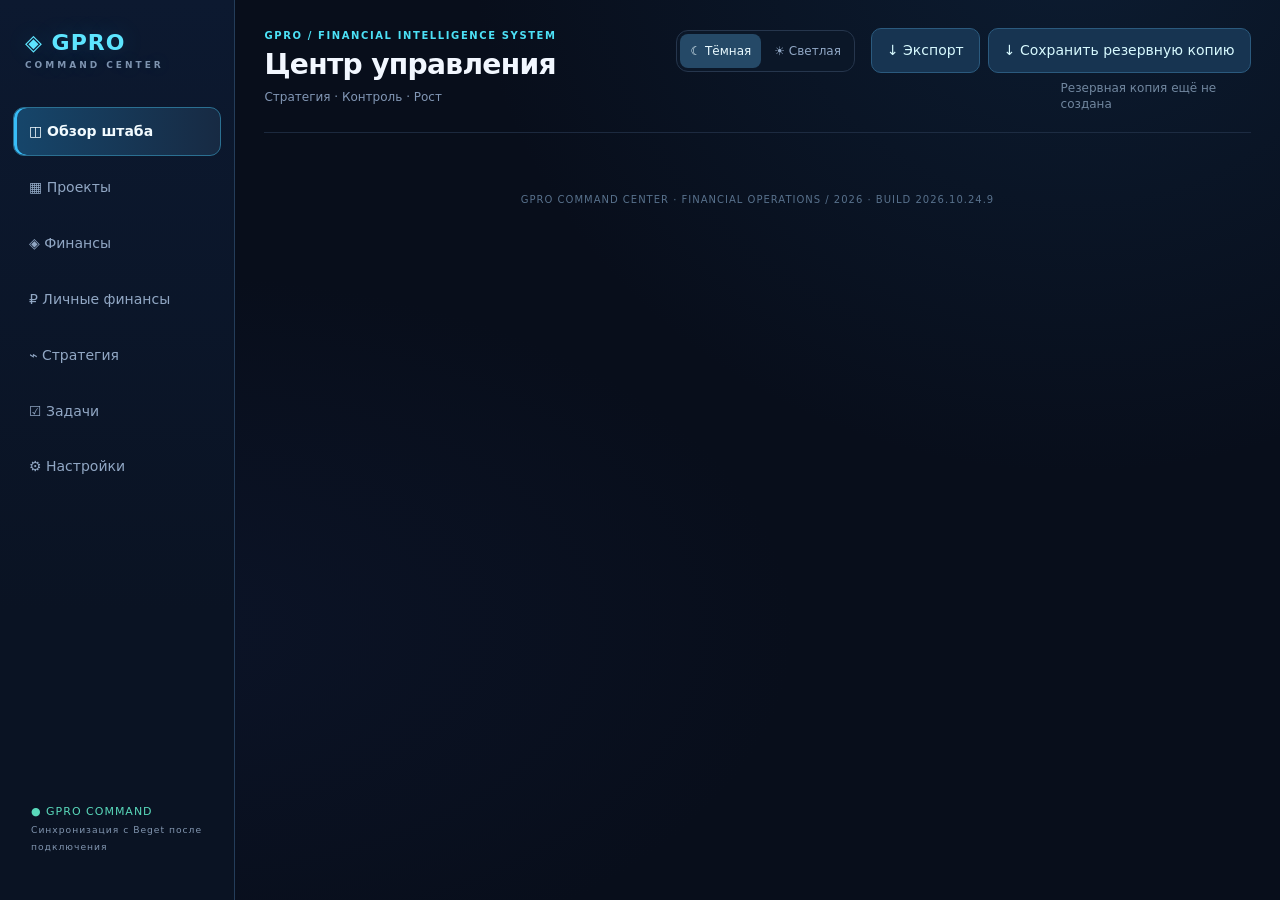
==== commit ba25d884: "Release GPRO dashboard analytics build 2.1" ====
--- a/index.html
+++ b/index.html
@@ -1 +1 @@
-<!doctype html><html lang="ru"><head><meta charset="utf-8"><meta name="viewport" content="width=device-width,initial-scale=1"><meta name="theme-color" content="#080e1b"><script>try{document.documentElement.dataset.theme=localStorage.getItem("gpro-ui-theme")==="light"?"light":"dark"}catch{document.documentElement.dataset.theme="dark"}</script><title>GPRO · Command Center</title><link rel="stylesheet" href="command.css?v=20261024-8"></head><body><aside><div class="logo">◈ GPRO <small>COMMAND CENTER</small></div><nav><button data-view="overview" class="active">◫ Обзор штаба</button><button data-view="projects">▦ Проекты</button><button data-view="finance">◈ Финансы</button><button data-view="personalFinance">₽ Личные финансы</button><button data-view="strategy">⌁ Стратегия</button><button data-view="tasks">☑ Задачи</button><button data-view="settings">⚙ Настройки</button></nav><div class="sidefoot">● GPRO COMMAND<br><small>Синхронизация с Beget после подключения</small></div></aside><main><header><div><div class="eyebrow">GPRO / FINANCIAL INTELLIGENCE SYSTEM</div><h1 id="title">Центр управления</h1><p id="subtitle">Стратегия · Контроль · Рост</p></div><div class="header-actions"><div class="theme-switch" role="group" aria-label="Тема оформления"><button type="button" data-theme-choice="dark" aria-pressed="true">☾ Тёмная</button><button type="button" data-theme-choice="light" aria-pressed="false">☀ Светлая</button></div><span id="clock"></span><button id="export">↓ Экспорт</button></div></header><section id="app"></section><footer>GPRO COMMAND CENTER · FINANCIAL OPERATIONS / 2026 · BUILD 2026.10.24.8</footer></main><script src="backup.js?v=20261024-8" defer></script><script src="server-sync.js?v=20261024-8" defer></script><script type="module" src="bootstrap.js?v=20261024-8"></script></body></html>+<!doctype html><html lang="ru"><head><meta charset="utf-8"><meta name="viewport" content="width=device-width,initial-scale=1"><meta name="theme-color" content="#080e1b"><script>try{document.documentElement.dataset.theme=localStorage.getItem("gpro-ui-theme")==="light"?"light":"dark"}catch{document.documentElement.dataset.theme="dark"}</script><title>GPRO · Command Center</title><link rel="stylesheet" href="command.css?v=20261024-9"></head><body><aside><div class="logo">◈ GPRO <small>COMMAND CENTER</small></div><nav><button data-view="overview" class="active">◫ Обзор штаба</button><button data-view="projects">▦ Проекты</button><button data-view="finance">◈ Финансы</button><button data-view="personalFinance">₽ Личные финансы</button><button data-view="strategy">⌁ Стратегия</button><button data-view="tasks">☑ Задачи</button><button data-view="settings">⚙ Настройки</button></nav><div class="sidefoot">● GPRO COMMAND<br><small>Синхронизация с Beget после подключения</small></div></aside><main><header><div><div class="eyebrow">GPRO / FINANCIAL INTELLIGENCE SYSTEM</div><h1 id="title">Центр управления</h1><p id="subtitle">Стратегия · Контроль · Рост</p></div><div class="header-actions"><div class="theme-switch" role="group" aria-label="Тема оформления"><button type="button" data-theme-choice="dark" aria-pressed="true">☾ Тёмная</button><button type="button" data-theme-choice="light" aria-pressed="false">☀ Светлая</button></div><span id="clock"></span><button id="export">↓ Экспорт</button></div></header><section id="app"></section><footer>GPRO COMMAND CENTER · FINANCIAL OPERATIONS / 2026 · BUILD 2026.10.24.9</footer></main><script src="backup.js?v=20261024-9" defer></script><script src="server-sync.js?v=20261024-9" defer></script><script type="module" src="bootstrap.js?v=20261024-9"></script></body></html>
--- a/command.css
+++ b/command.css
@@ -493,3 +493,38 @@
 html[data-theme="light"] th{background:#eef4fc}
 html[data-theme="light"] table tbody tr:hover{background:#e9f5ff}
 @media(prefers-reduced-motion:reduce){.card,button,nav button,input,select,textarea,table tbody tr{transition:none!important}button:hover,.project:hover{transform:none!important}}
+
+
+/* GPRO Analytics Dashboard 2.1 */
+.gpro-analytics{display:grid;gap:17px;margin:0 0 28px}
+.gpro-dashboard-heading{display:flex;justify-content:space-between;align-items:center;gap:16px;flex-wrap:wrap}
+.gpro-dashboard-heading h2{font-size:24px;margin:5px 0 4px}
+.gpro-dashboard-heading p{margin:0}
+.gpro-analytics-kpis .card{min-height:126px}
+.gpro-analytics-panels{display:grid;grid-template-columns:minmax(0,1.55fr) minmax(280px,1fr);gap:17px}
+.gpro-analytics-panels .card{min-width:0}
+.gpro-chart-panel h3,.gpro-breakdown h3{margin:0 0 5px}
+.gpro-legend{display:flex;gap:14px;flex-wrap:wrap;color:var(--muted);font-size:11px}
+.gpro-legend span{display:flex;align-items:center;gap:6px}
+.gpro-legend i{width:9px;height:9px;border-radius:3px;display:inline-block}
+.gpro-legend .income,.gpro-chart-bar.income{background:linear-gradient(180deg,#4ae8bc,#138d82)}
+.gpro-legend .expense,.gpro-chart-bar.expense{background:linear-gradient(180deg,#ff8b9d,#cb4c76)}
+.gpro-chart{display:grid;grid-template-columns:repeat(6,minmax(0,1fr));gap:14px;height:230px;margin:25px 0 8px;padding:0 4px 0;background:repeating-linear-gradient(to top,transparent 0,transparent calc(25% - 1px),#7c97b31a 25%);border-bottom:1px solid #59728c48}
+.gpro-chart-col{display:flex;flex-direction:column;justify-content:flex-end;align-items:center;min-width:0;height:100%;gap:7px}
+.gpro-chart-col>span{font-size:11px;color:var(--muted);white-space:nowrap}
+.gpro-chart-bars{display:flex;align-items:flex-end;justify-content:center;gap:5px;width:100%;height:calc(100% - 25px)}
+.gpro-chart-bar{display:block;width:clamp(7px,24%,26px);min-height:0;border-radius:6px 6px 2px 2px;transition:height .25s ease}
+.gpro-breakdown-row{margin:18px 0}.gpro-breakdown-row .row{font-size:12px;gap:10px}.gpro-breakdown-row .row span{color:var(--muted);overflow:hidden;text-overflow:ellipsis}.gpro-breakdown-row b{font-variant-numeric:tabular-nums;white-space:nowrap}
+.gpro-mini-track{height:7px;background:#26384d;border-radius:10px;margin-top:9px;overflow:hidden}
+.gpro-mini-track i{display:block;height:100%;border-radius:10px}
+.gpro-project-result{display:flex;align-items:center;gap:10px;border-bottom:1px solid var(--line);padding:13px 0;font-size:12px}
+.gpro-project-result:last-child{border-bottom:0}.gpro-result-name{flex:1;min-width:0;overflow:hidden;text-overflow:ellipsis;white-space:nowrap}.gpro-project-result b{white-space:nowrap;font-variant-numeric:tabular-nums}
+.gpro-project-dot{height:9px;width:9px;flex:0 0 9px;border-radius:50%;background:#8fa2bc}.gpro-project-dot.main{background:var(--gpro-info)}.gpro-project-dot.side{background:var(--gpro-strategy)}
+.gpro-positive{color:var(--gpro-positive)}.gpro-negative{color:var(--gpro-negative)}
+.gpro-insight{background:linear-gradient(145deg,#1a2b4b,#101b30)}.gpro-insight-number{display:flex;justify-content:space-between;align-items:center;gap:12px;padding-top:18px;margin-top:20px;border-top:1px solid var(--line);font-size:12px}.gpro-insight-number span{color:var(--muted)}.gpro-insight-number b{font-size:18px}
+html[data-theme="light"] .gpro-mini-track{background:#e6edf7}
+html[data-theme="light"] .gpro-insight{background:linear-gradient(145deg,#fff,#f4f8ff)}
+html[data-theme="light"] .gpro-chart{background:repeating-linear-gradient(to top,transparent 0,transparent calc(25% - 1px),#a1b9d226 25%);border-bottom-color:#cbd9e9}
+html[data-theme="light"] .gpro-positive{color:#078968}html[data-theme="light"] .gpro-negative{color:#ce4058}
+@media(max-width:1150px){.gpro-analytics-panels{grid-template-columns:1fr}}
+@media(max-width:680px){.gpro-analytics-kpis{grid-template-columns:repeat(2,minmax(0,1fr))}.gpro-analytics-kpis .card{padding:14px;min-height:105px}.gpro-chart{gap:6px;height:195px}.gpro-chart-bars{gap:3px}.gpro-analytics-panels{gap:12px}.gpro-dashboard-heading h2{font-size:21px}}
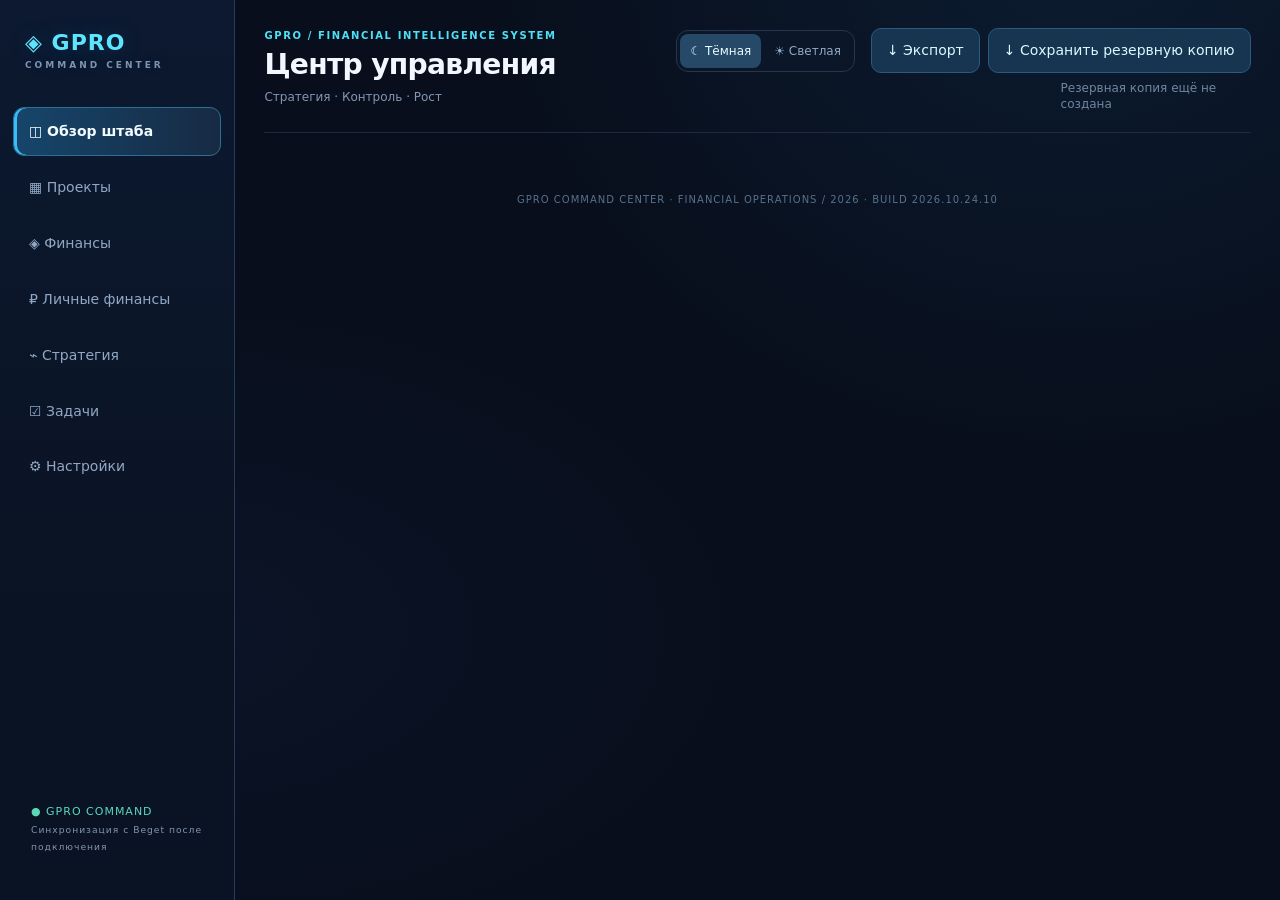
==== commit 1e0450de: "Release GPRO Analytics 3.0 interactive dashboard" ====
--- a/index.html
+++ b/index.html
@@ -1 +1 @@
-<!doctype html><html lang="ru"><head><meta charset="utf-8"><meta name="viewport" content="width=device-width,initial-scale=1"><meta name="theme-color" content="#080e1b"><script>try{document.documentElement.dataset.theme=localStorage.getItem("gpro-ui-theme")==="light"?"light":"dark"}catch{document.documentElement.dataset.theme="dark"}</script><title>GPRO · Command Center</title><link rel="stylesheet" href="command.css?v=20261024-9"></head><body><aside><div class="logo">◈ GPRO <small>COMMAND CENTER</small></div><nav><button data-view="overview" class="active">◫ Обзор штаба</button><button data-view="projects">▦ Проекты</button><button data-view="finance">◈ Финансы</button><button data-view="personalFinance">₽ Личные финансы</button><button data-view="strategy">⌁ Стратегия</button><button data-view="tasks">☑ Задачи</button><button data-view="settings">⚙ Настройки</button></nav><div class="sidefoot">● GPRO COMMAND<br><small>Синхронизация с Beget после подключения</small></div></aside><main><header><div><div class="eyebrow">GPRO / FINANCIAL INTELLIGENCE SYSTEM</div><h1 id="title">Центр управления</h1><p id="subtitle">Стратегия · Контроль · Рост</p></div><div class="header-actions"><div class="theme-switch" role="group" aria-label="Тема оформления"><button type="button" data-theme-choice="dark" aria-pressed="true">☾ Тёмная</button><button type="button" data-theme-choice="light" aria-pressed="false">☀ Светлая</button></div><span id="clock"></span><button id="export">↓ Экспорт</button></div></header><section id="app"></section><footer>GPRO COMMAND CENTER · FINANCIAL OPERATIONS / 2026 · BUILD 2026.10.24.9</footer></main><script src="backup.js?v=20261024-9" defer></script><script src="server-sync.js?v=20261024-9" defer></script><script type="module" src="bootstrap.js?v=20261024-9"></script></body></html>+<!doctype html><html lang="ru"><head><meta charset="utf-8"><meta name="viewport" content="width=device-width,initial-scale=1"><meta name="theme-color" content="#080e1b"><script>try{document.documentElement.dataset.theme=localStorage.getItem("gpro-ui-theme")==="light"?"light":"dark"}catch{document.documentElement.dataset.theme="dark"}</script><title>GPRO · Command Center</title><link rel="stylesheet" href="command.css?v=20261024-10"></head><body><aside><div class="logo">◈ GPRO <small>COMMAND CENTER</small></div><nav><button data-view="overview" class="active">◫ Обзор штаба</button><button data-view="projects">▦ Проекты</button><button data-view="finance">◈ Финансы</button><button data-view="personalFinance">₽ Личные финансы</button><button data-view="strategy">⌁ Стратегия</button><button data-view="tasks">☑ Задачи</button><button data-view="settings">⚙ Настройки</button></nav><div class="sidefoot">● GPRO COMMAND<br><small>Синхронизация с Beget после подключения</small></div></aside><main><header><div><div class="eyebrow">GPRO / FINANCIAL INTELLIGENCE SYSTEM</div><h1 id="title">Центр управления</h1><p id="subtitle">Стратегия · Контроль · Рост</p></div><div class="header-actions"><div class="theme-switch" role="group" aria-label="Тема оформления"><button type="button" data-theme-choice="dark" aria-pressed="true">☾ Тёмная</button><button type="button" data-theme-choice="light" aria-pressed="false">☀ Светлая</button></div><span id="clock"></span><button id="export">↓ Экспорт</button></div></header><section id="app"></section><footer>GPRO COMMAND CENTER · FINANCIAL OPERATIONS / 2026 · BUILD 2026.10.24.10</footer></main><script src="backup.js?v=20261024-10" defer></script><script src="server-sync.js?v=20261024-10" defer></script><script type="module" src="bootstrap.js?v=20261024-10"></script></body></html>
--- a/command.css
+++ b/command.css
@@ -528,3 +528,32 @@
 html[data-theme="light"] .gpro-positive{color:#078968}html[data-theme="light"] .gpro-negative{color:#ce4058}
 @media(max-width:1150px){.gpro-analytics-panels{grid-template-columns:1fr}}
 @media(max-width:680px){.gpro-analytics-kpis{grid-template-columns:repeat(2,minmax(0,1fr))}.gpro-analytics-kpis .card{padding:14px;min-height:105px}.gpro-chart{gap:6px;height:195px}.gpro-chart-bars{gap:3px}.gpro-analytics-panels{gap:12px}.gpro-dashboard-heading h2{font-size:21px}}
+
+
+/* GPRO Analytics 3.0: interactive periods, daily bars, spending ring, capital */
+.gpro-analytics-controls{display:flex;align-items:center;gap:9px;flex-wrap:wrap;padding:11px 15px;background:var(--card);border:1px solid var(--line);border-radius:13px}
+.gpro-analytics-controls label{display:flex;align-items:center;gap:9px;font-size:12px;color:var(--muted)}
+.gpro-analytics-controls select{min-width:120px}
+.gpro-analytics-controls button{padding:9px 13px}
+.gpro-period-label{font-size:12px;color:var(--text);font-variant-numeric:tabular-nums;margin:0 3px}
+.gpro-daily-chart{display:flex;gap:3px;align-items:stretch;height:215px;overflow-x:auto;margin:24px 0 12px;padding:0 2px 0;border-bottom:1px solid var(--line);background:repeating-linear-gradient(to top,transparent 0,transparent calc(25% - 1px),#8a9eb21c 25%)}
+.gpro-daily-col{flex:1 0 11px;min-width:11px;max-width:60px;display:flex;flex-direction:column;justify-content:flex-end;align-items:center;gap:5px}
+.gpro-daily-pair{width:100%;height:calc(100% - 20px);display:flex;justify-content:center;align-items:flex-end;gap:2px}
+.gpro-daily-pair i{width:37%;max-width:16px;display:block;border-radius:4px 4px 0 0;min-height:0}
+.gpro-daily-pair .income{background:linear-gradient(#51e7bc,#159c89)}.gpro-daily-pair .expense{background:linear-gradient(#ff93a2,#d14f73)}
+.gpro-daily-col small{font-size:9px;color:var(--muted)}
+.gpro-daily-totals{display:flex;gap:18px;flex-wrap:wrap;font-size:12px}.gpro-daily-totals span{display:flex;gap:6px}
+.gpro-donut-layout{display:flex;align-items:center;justify-content:center;gap:22px;flex-wrap:wrap;padding:20px 0 8px}
+.gpro-donut{width:178px;height:178px;border-radius:50%;display:grid;place-items:center;flex:0 0 178px}
+.gpro-donut.empty{background:#344860}
+.gpro-donut>div{width:124px;height:124px;border-radius:50%;background:var(--card);display:flex;flex-direction:column;align-items:center;justify-content:center;gap:5px}
+.gpro-donut b{font-size:18px;font-variant-numeric:tabular-nums}.gpro-donut small{font-size:11px;color:var(--muted)}
+.gpro-donut-legend{flex:1;min-width:170px}.gpro-donut-item{display:flex;align-items:center;gap:9px;font-size:11px;margin:10px 0}
+.gpro-donut-item i{height:10px;width:10px;border-radius:3px;flex-shrink:0}.gpro-donut-item span{flex:1}.gpro-donut-item b{font-variant-numeric:tabular-nums}
+.gpro-capital-grid{display:grid;grid-template-columns:repeat(4,minmax(0,1fr));gap:12px;margin:20px 0}
+.gpro-capital-row{background:#3d6d9914;border:1px solid var(--line);border-radius:10px;padding:14px;display:flex;flex-direction:column;gap:11px}
+.gpro-capital-row span{display:flex;align-items:center;gap:8px;color:var(--muted);font-size:12px}.gpro-capital-row i{width:9px;height:9px;border-radius:50%;display:inline-block}
+.gpro-capital-row b{font-size:20px;font-variant-numeric:tabular-nums}
+html[data-theme="light"] .gpro-donut>div{background:#fff}
+@media(max-width:800px){.gpro-capital-grid{grid-template-columns:repeat(2,minmax(0,1fr))}.gpro-donut{width:150px;height:150px;flex-basis:150px}.gpro-donut>div{width:104px;height:104px}}
+@media(max-width:500px){.gpro-capital-row b{font-size:16px}.gpro-period-label{order:5;width:100%}.gpro-daily-chart{height:175px}}
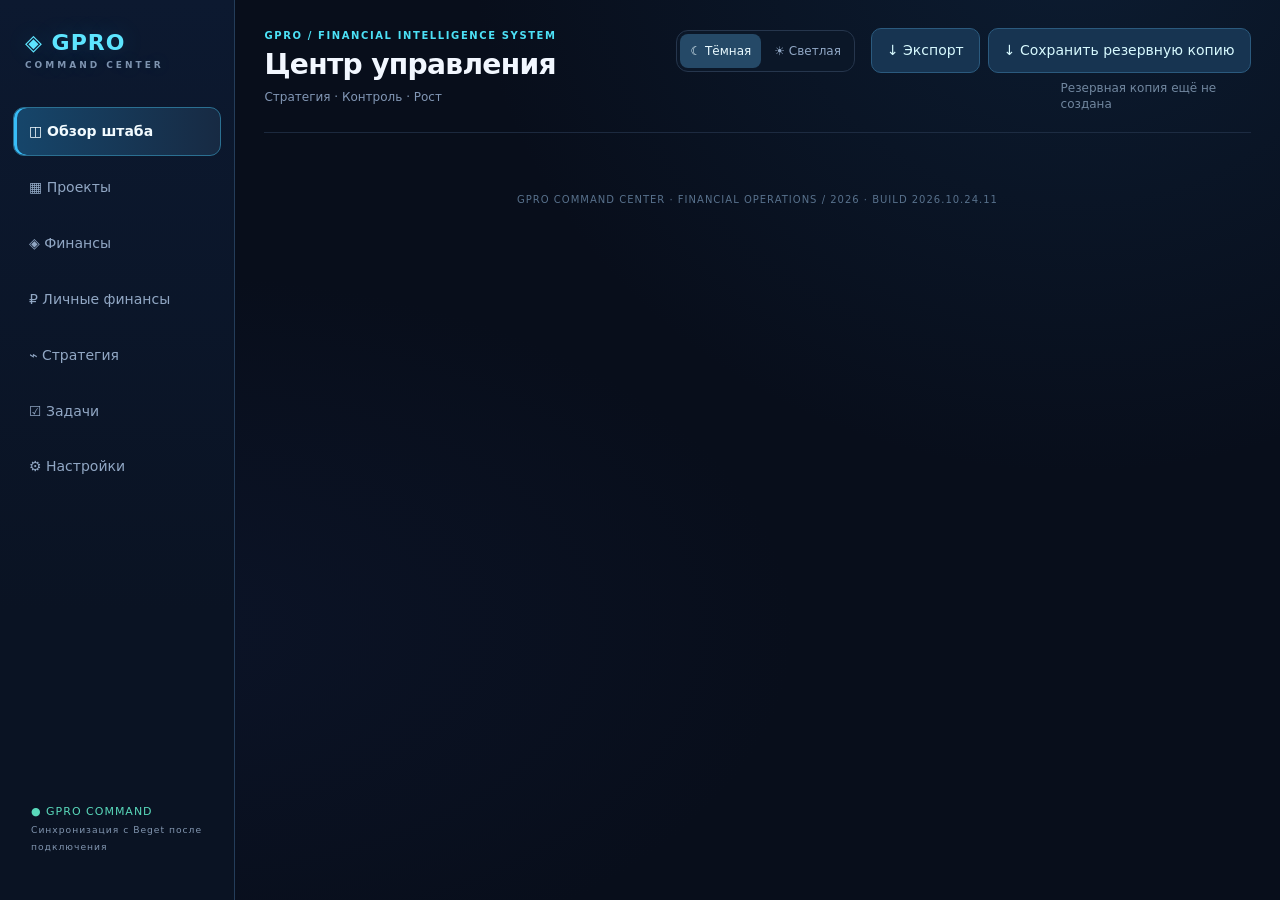
==== commit cd7bd347: "Release instant chart tooltips build 3.1" ====
--- a/index.html
+++ b/index.html
@@ -1 +1 @@
-<!doctype html><html lang="ru"><head><meta charset="utf-8"><meta name="viewport" content="width=device-width,initial-scale=1"><meta name="theme-color" content="#080e1b"><script>try{document.documentElement.dataset.theme=localStorage.getItem("gpro-ui-theme")==="light"?"light":"dark"}catch{document.documentElement.dataset.theme="dark"}</script><title>GPRO · Command Center</title><link rel="stylesheet" href="command.css?v=20261024-10"></head><body><aside><div class="logo">◈ GPRO <small>COMMAND CENTER</small></div><nav><button data-view="overview" class="active">◫ Обзор штаба</button><button data-view="projects">▦ Проекты</button><button data-view="finance">◈ Финансы</button><button data-view="personalFinance">₽ Личные финансы</button><button data-view="strategy">⌁ Стратегия</button><button data-view="tasks">☑ Задачи</button><button data-view="settings">⚙ Настройки</button></nav><div class="sidefoot">● GPRO COMMAND<br><small>Синхронизация с Beget после подключения</small></div></aside><main><header><div><div class="eyebrow">GPRO / FINANCIAL INTELLIGENCE SYSTEM</div><h1 id="title">Центр управления</h1><p id="subtitle">Стратегия · Контроль · Рост</p></div><div class="header-actions"><div class="theme-switch" role="group" aria-label="Тема оформления"><button type="button" data-theme-choice="dark" aria-pressed="true">☾ Тёмная</button><button type="button" data-theme-choice="light" aria-pressed="false">☀ Светлая</button></div><span id="clock"></span><button id="export">↓ Экспорт</button></div></header><section id="app"></section><footer>GPRO COMMAND CENTER · FINANCIAL OPERATIONS / 2026 · BUILD 2026.10.24.10</footer></main><script src="backup.js?v=20261024-10" defer></script><script src="server-sync.js?v=20261024-10" defer></script><script type="module" src="bootstrap.js?v=20261024-10"></script></body></html>+<!doctype html><html lang="ru"><head><meta charset="utf-8"><meta name="viewport" content="width=device-width,initial-scale=1"><meta name="theme-color" content="#080e1b"><script>try{document.documentElement.dataset.theme=localStorage.getItem("gpro-ui-theme")==="light"?"light":"dark"}catch{document.documentElement.dataset.theme="dark"}</script><title>GPRO · Command Center</title><link rel="stylesheet" href="command.css?v=20261024-11"></head><body><aside><div class="logo">◈ GPRO <small>COMMAND CENTER</small></div><nav><button data-view="overview" class="active">◫ Обзор штаба</button><button data-view="projects">▦ Проекты</button><button data-view="finance">◈ Финансы</button><button data-view="personalFinance">₽ Личные финансы</button><button data-view="strategy">⌁ Стратегия</button><button data-view="tasks">☑ Задачи</button><button data-view="settings">⚙ Настройки</button></nav><div class="sidefoot">● GPRO COMMAND<br><small>Синхронизация с Beget после подключения</small></div></aside><main><header><div><div class="eyebrow">GPRO / FINANCIAL INTELLIGENCE SYSTEM</div><h1 id="title">Центр управления</h1><p id="subtitle">Стратегия · Контроль · Рост</p></div><div class="header-actions"><div class="theme-switch" role="group" aria-label="Тема оформления"><button type="button" data-theme-choice="dark" aria-pressed="true">☾ Тёмная</button><button type="button" data-theme-choice="light" aria-pressed="false">☀ Светлая</button></div><span id="clock"></span><button id="export">↓ Экспорт</button></div></header><section id="app"></section><footer>GPRO COMMAND CENTER · FINANCIAL OPERATIONS / 2026 · BUILD 2026.10.24.11</footer></main><script src="backup.js?v=20261024-11" defer></script><script src="server-sync.js?v=20261024-11" defer></script><script type="module" src="bootstrap.js?v=20261024-11"></script></body></html>
--- a/command.css
+++ b/command.css
@@ -557,3 +557,25 @@
 html[data-theme="light"] .gpro-donut>div{background:#fff}
 @media(max-width:800px){.gpro-capital-grid{grid-template-columns:repeat(2,minmax(0,1fr))}.gpro-donut{width:150px;height:150px;flex-basis:150px}.gpro-donut>div{width:104px;height:104px}}
 @media(max-width:500px){.gpro-capital-row b{font-size:16px}.gpro-period-label{order:5;width:100%}.gpro-daily-chart{height:175px}}
+
+
+/* Immediate premium chart tooltip — no browser-native title delay */
+.gpro-chart-hover{cursor:crosshair;outline-offset:3px;transition:filter .12s ease}
+.gpro-chart-hover:hover,.gpro-chart-hover:focus-visible{filter:brightness(1.23)}
+.gpro-chart-hover:focus-visible{outline:2px solid #38bdf8;border-radius:5px}
+.gpro-chart-tooltip{position:fixed;z-index:99999;pointer-events:none;width:218px;max-width:calc(100vw - 24px);padding:13px 14px;border-radius:13px;border:1px solid #3c6489;background:linear-gradient(145deg,#182e4a,#0e1b30);box-shadow:0 14px 45px #0008,0 0 0 1px #8fd5ff0b;color:#eaf4ff;font-size:12px;line-height:1.45;backdrop-filter:blur(12px)}
+.gpro-chart-tooltip[hidden]{display:none!important}
+.gpro-tip-date{font-size:12px;font-weight:750;color:#d9eaff;letter-spacing:.2px;margin-bottom:11px;padding-bottom:9px;border-bottom:1px solid #ffffff20}
+.gpro-tip-row{display:flex;align-items:center;gap:8px;margin:7px 0}
+.gpro-tip-row i{height:9px;width:9px;border-radius:3px;flex:0 0 9px}
+.gpro-tip-row i.income{background:#34d399;box-shadow:0 0 9px #34d39945}
+.gpro-tip-row i.expense{background:#fb7185;box-shadow:0 0 9px #fb718545}
+.gpro-tip-row span{color:#b4c7dc;flex:1}
+.gpro-tip-row b{font-variant-numeric:tabular-nums;font-weight:750;white-space:nowrap}
+.gpro-chart-tooltip .gpro-positive{color:#55edbd}.gpro-chart-tooltip .gpro-negative{color:#ff91a1}
+html[data-theme="light"] .gpro-chart-tooltip{background:linear-gradient(145deg,#fff,#eef6ff);border-color:#bed7ed;color:#172d4a;box-shadow:0 12px 34px #25456638}
+html[data-theme="light"] .gpro-tip-date{color:#1c3b5d;border-bottom-color:#d5e2ef}
+html[data-theme="light"] .gpro-tip-row span{color:#526b86}
+html[data-theme="light"] .gpro-chart-tooltip .gpro-positive{color:#078968}
+html[data-theme="light"] .gpro-chart-tooltip .gpro-negative{color:#c83c58}
+@media(prefers-reduced-motion:reduce){.gpro-chart-hover{transition:none}}
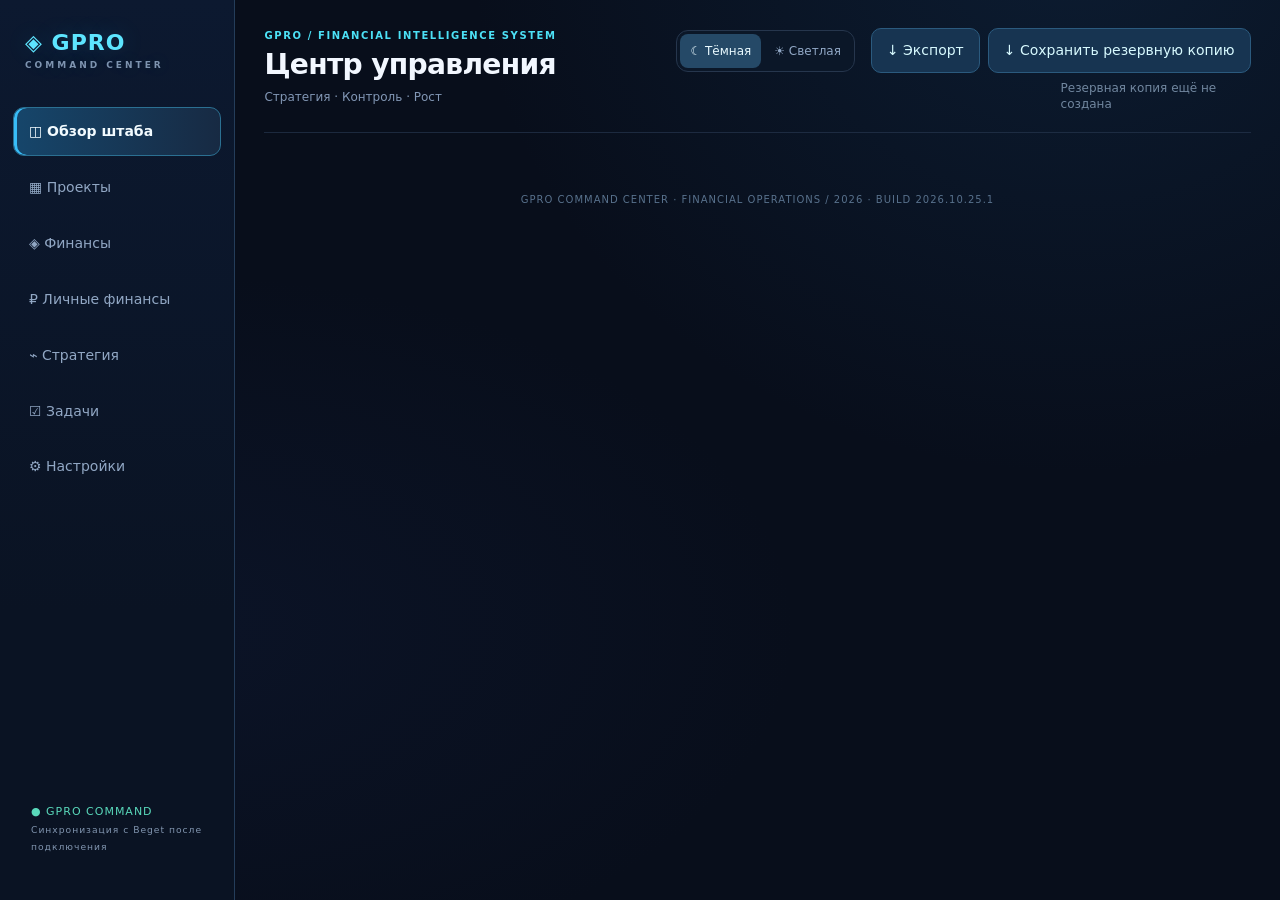
==== commit 6b3bed9c: "Release GPRO 3.2 bar-only instant chart tooltip" ====
--- a/index.html
+++ b/index.html
@@ -1 +1 @@
-<!doctype html><html lang="ru"><head><meta charset="utf-8"><meta name="viewport" content="width=device-width,initial-scale=1"><meta name="theme-color" content="#080e1b"><script>try{document.documentElement.dataset.theme=localStorage.getItem("gpro-ui-theme")==="light"?"light":"dark"}catch{document.documentElement.dataset.theme="dark"}</script><title>GPRO · Command Center</title><link rel="stylesheet" href="command.css?v=20261024-11"></head><body><aside><div class="logo">◈ GPRO <small>COMMAND CENTER</small></div><nav><button data-view="overview" class="active">◫ Обзор штаба</button><button data-view="projects">▦ Проекты</button><button data-view="finance">◈ Финансы</button><button data-view="personalFinance">₽ Личные финансы</button><button data-view="strategy">⌁ Стратегия</button><button data-view="tasks">☑ Задачи</button><button data-view="settings">⚙ Настройки</button></nav><div class="sidefoot">● GPRO COMMAND<br><small>Синхронизация с Beget после подключения</small></div></aside><main><header><div><div class="eyebrow">GPRO / FINANCIAL INTELLIGENCE SYSTEM</div><h1 id="title">Центр управления</h1><p id="subtitle">Стратегия · Контроль · Рост</p></div><div class="header-actions"><div class="theme-switch" role="group" aria-label="Тема оформления"><button type="button" data-theme-choice="dark" aria-pressed="true">☾ Тёмная</button><button type="button" data-theme-choice="light" aria-pressed="false">☀ Светлая</button></div><span id="clock"></span><button id="export">↓ Экспорт</button></div></header><section id="app"></section><footer>GPRO COMMAND CENTER · FINANCIAL OPERATIONS / 2026 · BUILD 2026.10.24.11</footer></main><script src="backup.js?v=20261024-11" defer></script><script src="server-sync.js?v=20261024-11" defer></script><script type="module" src="bootstrap.js?v=20261024-11"></script></body></html>+<!doctype html><html lang="ru"><head><meta charset="utf-8"><meta name="viewport" content="width=device-width,initial-scale=1"><meta name="theme-color" content="#080e1b"><script>try{document.documentElement.dataset.theme=localStorage.getItem("gpro-ui-theme")==="light"?"light":"dark"}catch{document.documentElement.dataset.theme="dark"}</script><title>GPRO · Command Center</title><link rel="stylesheet" href="command.css?v=20261025-1"></head><body><aside><div class="logo">◈ GPRO <small>COMMAND CENTER</small></div><nav><button data-view="overview" class="active">◫ Обзор штаба</button><button data-view="projects">▦ Проекты</button><button data-view="finance">◈ Финансы</button><button data-view="personalFinance">₽ Личные финансы</button><button data-view="strategy">⌁ Стратегия</button><button data-view="tasks">☑ Задачи</button><button data-view="settings">⚙ Настройки</button></nav><div class="sidefoot">● GPRO COMMAND<br><small>Синхронизация с Beget после подключения</small></div></aside><main><header><div><div class="eyebrow">GPRO / FINANCIAL INTELLIGENCE SYSTEM</div><h1 id="title">Центр управления</h1><p id="subtitle">Стратегия · Контроль · Рост</p></div><div class="header-actions"><div class="theme-switch" role="group" aria-label="Тема оформления"><button type="button" data-theme-choice="dark" aria-pressed="true">☾ Тёмная</button><button type="button" data-theme-choice="light" aria-pressed="false">☀ Светлая</button></div><span id="clock"></span><button id="export">↓ Экспорт</button></div></header><section id="app"></section><footer>GPRO COMMAND CENTER · FINANCIAL OPERATIONS / 2026 · BUILD 2026.10.25.1</footer></main><script src="backup.js?v=20261025-1" defer></script><script src="server-sync.js?v=20261025-1" defer></script><script type="module" src="bootstrap.js?v=20261025-1"></script></body></html>
--- a/command.css
+++ b/command.css
@@ -579,3 +579,21 @@
 html[data-theme="light"] .gpro-chart-tooltip .gpro-positive{color:#078968}
 html[data-theme="light"] .gpro-chart-tooltip .gpro-negative{color:#c83c58}
 @media(prefers-reduced-motion:reduce){.gpro-chart-hover{transition:none}}
+
+
+/* Tooltip hit areas: only painted chart bars, never the empty plot. */
+.gpro-chart-hover{cursor:default}
+.gpro-chart-hover:hover,.gpro-chart-hover:focus-visible{filter:none;outline:none}
+.gpro-chart-hover .gpro-chart-bar,
+.gpro-chart-hover .gpro-daily-pair i{cursor:crosshair;outline-offset:3px;transition:filter .12s ease}
+.gpro-chart-hover .gpro-chart-bar:hover,
+.gpro-chart-hover .gpro-chart-bar:focus-visible,
+.gpro-chart-hover .gpro-daily-pair i:hover,
+.gpro-chart-hover .gpro-daily-pair i:focus-visible{filter:brightness(1.28)}
+.gpro-chart-hover .gpro-chart-bar:focus-visible,
+.gpro-chart-hover .gpro-daily-pair i:focus-visible{outline:2px solid #38bdf8;border-radius:4px}
+.gpro-chart-hover .gpro-chart-bars,
+.gpro-chart-hover .gpro-daily-pair{pointer-events:none}
+.gpro-chart-hover .gpro-chart-bar,
+.gpro-chart-hover .gpro-daily-pair i{pointer-events:auto}
+@media(prefers-reduced-motion:reduce){.gpro-chart-hover .gpro-chart-bar,.gpro-chart-hover .gpro-daily-pair i{transition:none}}
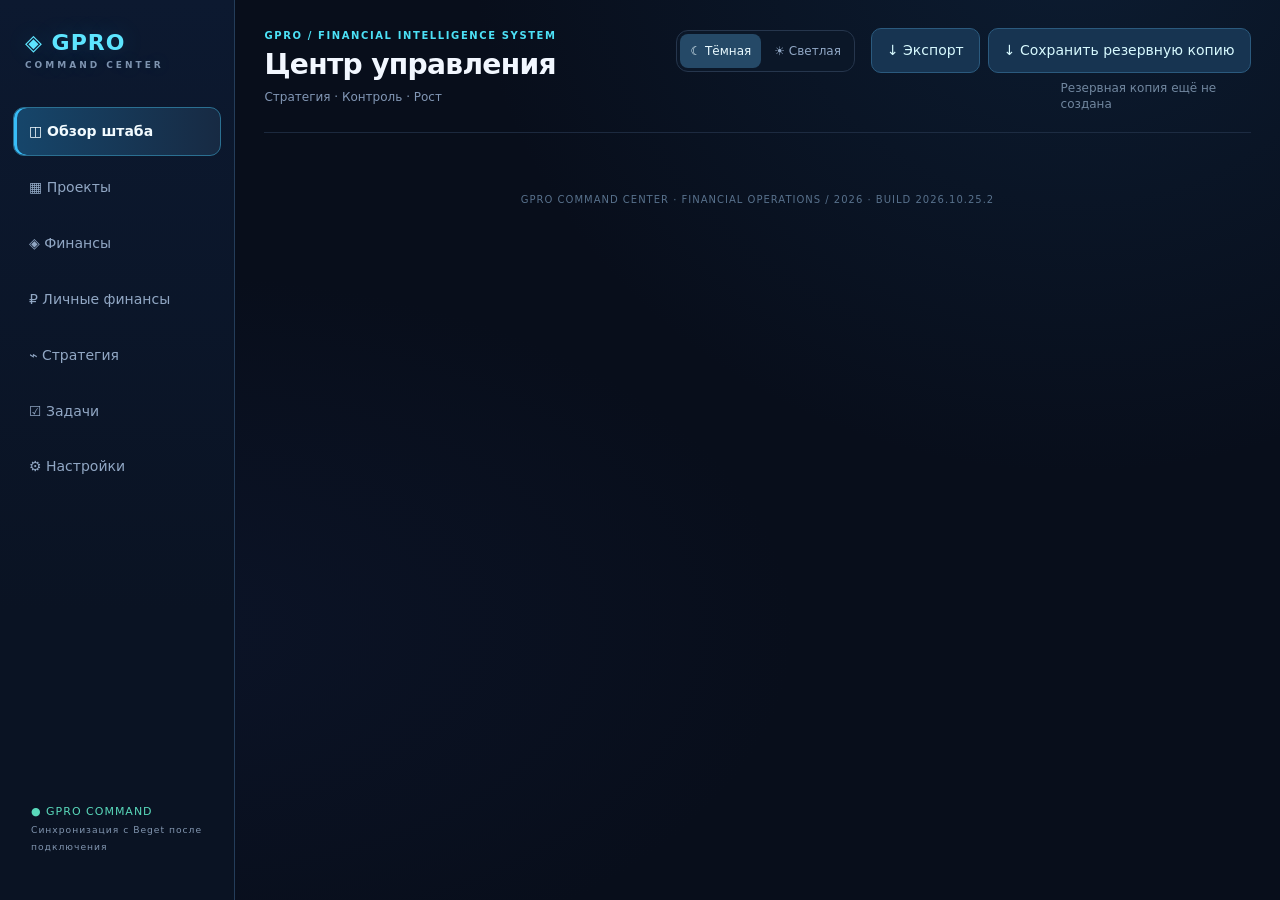
==== commit b18be6a6: "Release GPRO Analytics 3.3 transaction drilldown" ====
--- a/index.html
+++ b/index.html
@@ -1 +1 @@
-<!doctype html><html lang="ru"><head><meta charset="utf-8"><meta name="viewport" content="width=device-width,initial-scale=1"><meta name="theme-color" content="#080e1b"><script>try{document.documentElement.dataset.theme=localStorage.getItem("gpro-ui-theme")==="light"?"light":"dark"}catch{document.documentElement.dataset.theme="dark"}</script><title>GPRO · Command Center</title><link rel="stylesheet" href="command.css?v=20261025-1"></head><body><aside><div class="logo">◈ GPRO <small>COMMAND CENTER</small></div><nav><button data-view="overview" class="active">◫ Обзор штаба</button><button data-view="projects">▦ Проекты</button><button data-view="finance">◈ Финансы</button><button data-view="personalFinance">₽ Личные финансы</button><button data-view="strategy">⌁ Стратегия</button><button data-view="tasks">☑ Задачи</button><button data-view="settings">⚙ Настройки</button></nav><div class="sidefoot">● GPRO COMMAND<br><small>Синхронизация с Beget после подключения</small></div></aside><main><header><div><div class="eyebrow">GPRO / FINANCIAL INTELLIGENCE SYSTEM</div><h1 id="title">Центр управления</h1><p id="subtitle">Стратегия · Контроль · Рост</p></div><div class="header-actions"><div class="theme-switch" role="group" aria-label="Тема оформления"><button type="button" data-theme-choice="dark" aria-pressed="true">☾ Тёмная</button><button type="button" data-theme-choice="light" aria-pressed="false">☀ Светлая</button></div><span id="clock"></span><button id="export">↓ Экспорт</button></div></header><section id="app"></section><footer>GPRO COMMAND CENTER · FINANCIAL OPERATIONS / 2026 · BUILD 2026.10.25.1</footer></main><script src="backup.js?v=20261025-1" defer></script><script src="server-sync.js?v=20261025-1" defer></script><script type="module" src="bootstrap.js?v=20261025-1"></script></body></html>+<!doctype html><html lang="ru"><head><meta charset="utf-8"><meta name="viewport" content="width=device-width,initial-scale=1"><meta name="theme-color" content="#080e1b"><script>try{document.documentElement.dataset.theme=localStorage.getItem("gpro-ui-theme")==="light"?"light":"dark"}catch{document.documentElement.dataset.theme="dark"}</script><title>GPRO · Command Center</title><link rel="stylesheet" href="command.css?v=20261025-2"></head><body><aside><div class="logo">◈ GPRO <small>COMMAND CENTER</small></div><nav><button data-view="overview" class="active">◫ Обзор штаба</button><button data-view="projects">▦ Проекты</button><button data-view="finance">◈ Финансы</button><button data-view="personalFinance">₽ Личные финансы</button><button data-view="strategy">⌁ Стратегия</button><button data-view="tasks">☑ Задачи</button><button data-view="settings">⚙ Настройки</button></nav><div class="sidefoot">● GPRO COMMAND<br><small>Синхронизация с Beget после подключения</small></div></aside><main><header><div><div class="eyebrow">GPRO / FINANCIAL INTELLIGENCE SYSTEM</div><h1 id="title">Центр управления</h1><p id="subtitle">Стратегия · Контроль · Рост</p></div><div class="header-actions"><div class="theme-switch" role="group" aria-label="Тема оформления"><button type="button" data-theme-choice="dark" aria-pressed="true">☾ Тёмная</button><button type="button" data-theme-choice="light" aria-pressed="false">☀ Светлая</button></div><span id="clock"></span><button id="export">↓ Экспорт</button></div></header><section id="app"></section><footer>GPRO COMMAND CENTER · FINANCIAL OPERATIONS / 2026 · BUILD 2026.10.25.2</footer></main><script src="backup.js?v=20261025-2" defer></script><script src="server-sync.js?v=20261025-2" defer></script><script type="module" src="bootstrap.js?v=20261025-2"></script></body></html>
--- a/command.css
+++ b/command.css
@@ -597,3 +597,15 @@
 .gpro-chart-hover .gpro-chart-bar,
 .gpro-chart-hover .gpro-daily-pair i{pointer-events:auto}
 @media(prefers-reduced-motion:reduce){.gpro-chart-hover .gpro-chart-bar,.gpro-chart-hover .gpro-daily-pair i{transition:none}}
+
+
+/* Analytics 3.3 — transaction drill-down */
+.gpro-detail-panel{margin-top:16px;scroll-margin-top:85px}
+.gpro-detail-panel>.row{margin-bottom:16px}
+.gpro-detail-entry{display:flex;align-items:center;justify-content:space-between;gap:16px;padding:13px 4px;border-top:1px solid var(--line)}
+.gpro-detail-entry span{display:flex;flex-direction:column;gap:5px;min-width:0}
+.gpro-detail-entry strong{font-size:13px;overflow-wrap:anywhere}
+.gpro-detail-entry small{font-size:11px;color:var(--muted)}
+.gpro-detail-entry b{font-size:14px;font-variant-numeric:tabular-nums;white-space:nowrap}
+.gpro-chart-hover .gpro-chart-bar,.gpro-chart-hover .gpro-daily-pair i{cursor:pointer}
+@media(max-width:480px){.gpro-detail-entry{gap:8px}.gpro-detail-entry b{font-size:12px}}
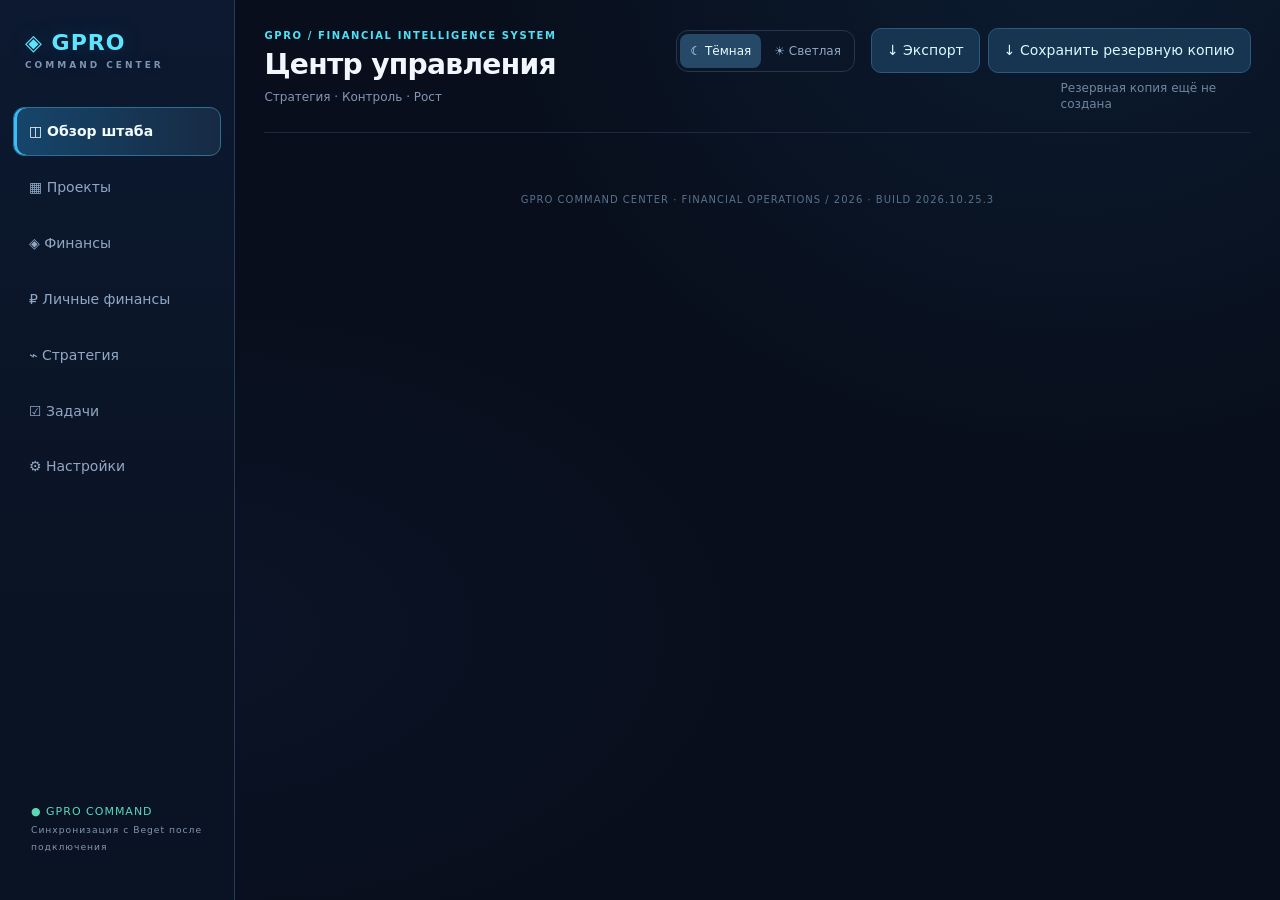
==== commit bd9fe677: "Release interactive expense category analytics 3.4" ====
--- a/index.html
+++ b/index.html
@@ -1 +1 @@
-<!doctype html><html lang="ru"><head><meta charset="utf-8"><meta name="viewport" content="width=device-width,initial-scale=1"><meta name="theme-color" content="#080e1b"><script>try{document.documentElement.dataset.theme=localStorage.getItem("gpro-ui-theme")==="light"?"light":"dark"}catch{document.documentElement.dataset.theme="dark"}</script><title>GPRO · Command Center</title><link rel="stylesheet" href="command.css?v=20261025-2"></head><body><aside><div class="logo">◈ GPRO <small>COMMAND CENTER</small></div><nav><button data-view="overview" class="active">◫ Обзор штаба</button><button data-view="projects">▦ Проекты</button><button data-view="finance">◈ Финансы</button><button data-view="personalFinance">₽ Личные финансы</button><button data-view="strategy">⌁ Стратегия</button><button data-view="tasks">☑ Задачи</button><button data-view="settings">⚙ Настройки</button></nav><div class="sidefoot">● GPRO COMMAND<br><small>Синхронизация с Beget после подключения</small></div></aside><main><header><div><div class="eyebrow">GPRO / FINANCIAL INTELLIGENCE SYSTEM</div><h1 id="title">Центр управления</h1><p id="subtitle">Стратегия · Контроль · Рост</p></div><div class="header-actions"><div class="theme-switch" role="group" aria-label="Тема оформления"><button type="button" data-theme-choice="dark" aria-pressed="true">☾ Тёмная</button><button type="button" data-theme-choice="light" aria-pressed="false">☀ Светлая</button></div><span id="clock"></span><button id="export">↓ Экспорт</button></div></header><section id="app"></section><footer>GPRO COMMAND CENTER · FINANCIAL OPERATIONS / 2026 · BUILD 2026.10.25.2</footer></main><script src="backup.js?v=20261025-2" defer></script><script src="server-sync.js?v=20261025-2" defer></script><script type="module" src="bootstrap.js?v=20261025-2"></script></body></html>+<!doctype html><html lang="ru"><head><meta charset="utf-8"><meta name="viewport" content="width=device-width,initial-scale=1"><meta name="theme-color" content="#080e1b"><script>try{document.documentElement.dataset.theme=localStorage.getItem("gpro-ui-theme")==="light"?"light":"dark"}catch{document.documentElement.dataset.theme="dark"}</script><title>GPRO · Command Center</title><link rel="stylesheet" href="command.css?v=20261025-3"></head><body><aside><div class="logo">◈ GPRO <small>COMMAND CENTER</small></div><nav><button data-view="overview" class="active">◫ Обзор штаба</button><button data-view="projects">▦ Проекты</button><button data-view="finance">◈ Финансы</button><button data-view="personalFinance">₽ Личные финансы</button><button data-view="strategy">⌁ Стратегия</button><button data-view="tasks">☑ Задачи</button><button data-view="settings">⚙ Настройки</button></nav><div class="sidefoot">● GPRO COMMAND<br><small>Синхронизация с Beget после подключения</small></div></aside><main><header><div><div class="eyebrow">GPRO / FINANCIAL INTELLIGENCE SYSTEM</div><h1 id="title">Центр управления</h1><p id="subtitle">Стратегия · Контроль · Рост</p></div><div class="header-actions"><div class="theme-switch" role="group" aria-label="Тема оформления"><button type="button" data-theme-choice="dark" aria-pressed="true">☾ Тёмная</button><button type="button" data-theme-choice="light" aria-pressed="false">☀ Светлая</button></div><span id="clock"></span><button id="export">↓ Экспорт</button></div></header><section id="app"></section><footer>GPRO COMMAND CENTER · FINANCIAL OPERATIONS / 2026 · BUILD 2026.10.25.3</footer></main><script src="backup.js?v=20261025-3" defer></script><script src="server-sync.js?v=20261025-3" defer></script><script type="module" src="bootstrap.js?v=20261025-3"></script></body></html>
--- a/command.css
+++ b/command.css
@@ -609,3 +609,11 @@
 .gpro-detail-entry b{font-size:14px;font-variant-numeric:tabular-nums;white-space:nowrap}
 .gpro-chart-hover .gpro-chart-bar,.gpro-chart-hover .gpro-daily-pair i{cursor:pointer}
 @media(max-width:480px){.gpro-detail-entry{gap:8px}.gpro-detail-entry b{font-size:12px}}
+
+
+/* Analytics 3.4: interactive spending categories */
+.gpro-donut-button{width:100%;padding:7px 9px;margin:3px 0;border:1px solid transparent;border-radius:9px;background:transparent;color:inherit;font:inherit;text-align:left;cursor:pointer;transition:background .12s ease,border-color .12s ease}
+.gpro-donut-button:hover,.gpro-donut-button:focus-visible{background:#38bdf817;border-color:#38bdf850;outline:none}
+.gpro-donut-button span{min-width:0;overflow-wrap:anywhere}
+.gpro-donut-button b{font-variant-numeric:tabular-nums}
+html[data-theme="light"] .gpro-donut-button:hover,html[data-theme="light"] .gpro-donut-button:focus-visible{background:#d7edff;border-color:#94c7e9}
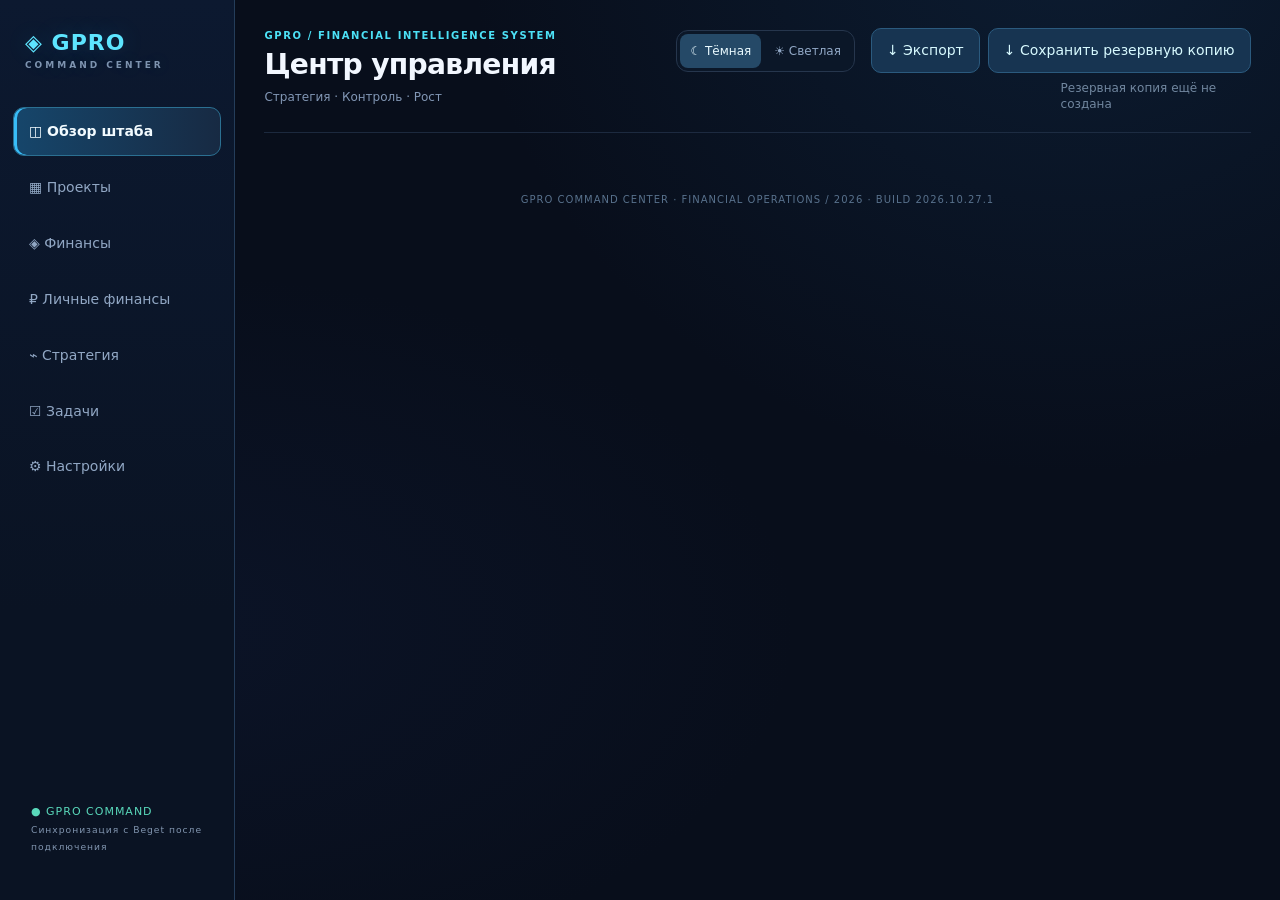
==== commit 073d7181: "Refresh Analytics 3.5 asset cache version" ====
--- a/index.html
+++ b/index.html
@@ -1 +1 @@
-<!doctype html><html lang="ru"><head><meta charset="utf-8"><meta name="viewport" content="width=device-width,initial-scale=1"><meta name="theme-color" content="#080e1b"><script>try{document.documentElement.dataset.theme=localStorage.getItem("gpro-ui-theme")==="light"?"light":"dark"}catch{document.documentElement.dataset.theme="dark"}</script><title>GPRO · Command Center</title><link rel="stylesheet" href="command.css?v=20261025-3"></head><body><aside><div class="logo">◈ GPRO <small>COMMAND CENTER</small></div><nav><button data-view="overview" class="active">◫ Обзор штаба</button><button data-view="projects">▦ Проекты</button><button data-view="finance">◈ Финансы</button><button data-view="personalFinance">₽ Личные финансы</button><button data-view="strategy">⌁ Стратегия</button><button data-view="tasks">☑ Задачи</button><button data-view="settings">⚙ Настройки</button></nav><div class="sidefoot">● GPRO COMMAND<br><small>Синхронизация с Beget после подключения</small></div></aside><main><header><div><div class="eyebrow">GPRO / FINANCIAL INTELLIGENCE SYSTEM</div><h1 id="title">Центр управления</h1><p id="subtitle">Стратегия · Контроль · Рост</p></div><div class="header-actions"><div class="theme-switch" role="group" aria-label="Тема оформления"><button type="button" data-theme-choice="dark" aria-pressed="true">☾ Тёмная</button><button type="button" data-theme-choice="light" aria-pressed="false">☀ Светлая</button></div><span id="clock"></span><button id="export">↓ Экспорт</button></div></header><section id="app"></section><footer>GPRO COMMAND CENTER · FINANCIAL OPERATIONS / 2026 · BUILD 2026.10.25.3</footer></main><script src="backup.js?v=20261025-3" defer></script><script src="server-sync.js?v=20261025-3" defer></script><script type="module" src="bootstrap.js?v=20261025-3"></script></body></html>+<!doctype html><html lang="ru"><head><meta charset="utf-8"><meta name="viewport" content="width=device-width,initial-scale=1"><meta name="theme-color" content="#080e1b"><script>try{document.documentElement.dataset.theme=localStorage.getItem("gpro-ui-theme")==="light"?"light":"dark"}catch{document.documentElement.dataset.theme="dark"}</script><title>GPRO · Command Center</title><link rel="stylesheet" href="command.css?v=20261027-1"></head><body><aside><div class="logo">◈ GPRO <small>COMMAND CENTER</small></div><nav><button data-view="overview" class="active">◫ Обзор штаба</button><button data-view="projects">▦ Проекты</button><button data-view="finance">◈ Финансы</button><button data-view="personalFinance">₽ Личные финансы</button><button data-view="strategy">⌁ Стратегия</button><button data-view="tasks">☑ Задачи</button><button data-view="settings">⚙ Настройки</button></nav><div class="sidefoot">● GPRO COMMAND<br><small>Синхронизация с Beget после подключения</small></div></aside><main><header><div><div class="eyebrow">GPRO / FINANCIAL INTELLIGENCE SYSTEM</div><h1 id="title">Центр управления</h1><p id="subtitle">Стратегия · Контроль · Рост</p></div><div class="header-actions"><div class="theme-switch" role="group" aria-label="Тема оформления"><button type="button" data-theme-choice="dark" aria-pressed="true">☾ Тёмная</button><button type="button" data-theme-choice="light" aria-pressed="false">☀ Светлая</button></div><span id="clock"></span><button id="export">↓ Экспорт</button></div></header><section id="app"></section><footer>GPRO COMMAND CENTER · FINANCIAL OPERATIONS / 2026 · BUILD 2026.10.27.1</footer></main><script src="backup.js?v=20261027-1" defer></script><script src="server-sync.js?v=20261027-1" defer></script><script type="module" src="bootstrap.js?v=20261027-1"></script></body></html>
--- a/command.css
+++ b/command.css
@@ -617,3 +617,20 @@
 .gpro-donut-button span{min-width:0;overflow-wrap:anywhere}
 .gpro-donut-button b{font-variant-numeric:tabular-nums}
 html[data-theme="light"] .gpro-donut-button:hover,html[data-theme="light"] .gpro-donut-button:focus-visible{background:#d7edff;border-color:#94c7e9}
+
+
+/* Analytics 3.5 — period-over-period expense intelligence */
+.gpro-compare-card{margin-top:16px}
+.gpro-compare-card>.row{align-items:flex-start;gap:14px}
+.gpro-compare-summary{display:flex;flex-wrap:wrap;gap:12px;margin:16px 0}
+.gpro-compare-summary span{display:flex;flex-direction:column;gap:6px;padding:12px 16px;min-width:135px;flex:1;background:#38bdf80b;border:1px solid var(--line);border-radius:11px;font-size:11px;color:var(--muted)}
+.gpro-compare-summary b{font-size:17px;color:var(--text);font-variant-numeric:tabular-nums}
+.gpro-compare-list{border-top:1px solid var(--line)}
+.gpro-compare-row{display:flex;align-items:center;justify-content:space-between;gap:14px;padding:12px 2px;border-bottom:1px solid var(--line)}
+.gpro-compare-row span{display:flex;flex-direction:column;gap:5px;min-width:0}
+.gpro-compare-row span b{font-size:13px;overflow-wrap:anywhere}
+.gpro-compare-row small{font-size:11px;color:var(--muted)}
+.gpro-compare-row strong{font-size:14px;white-space:nowrap;font-variant-numeric:tabular-nums}
+.gpro-compare-hint{padding:14px 16px;border-radius:11px;background:#38bdf811;border:1px solid #38bdf830;color:var(--text);font-size:12px;line-height:1.6;margin-top:16px}
+html[data-theme="light"] .gpro-compare-hint{background:#eaf6ff;border-color:#bcdff5}
+@media(max-width:480px){.gpro-compare-summary span{min-width:95px;padding:10px}.gpro-compare-summary b{font-size:14px}.gpro-compare-row strong{font-size:12px}}
